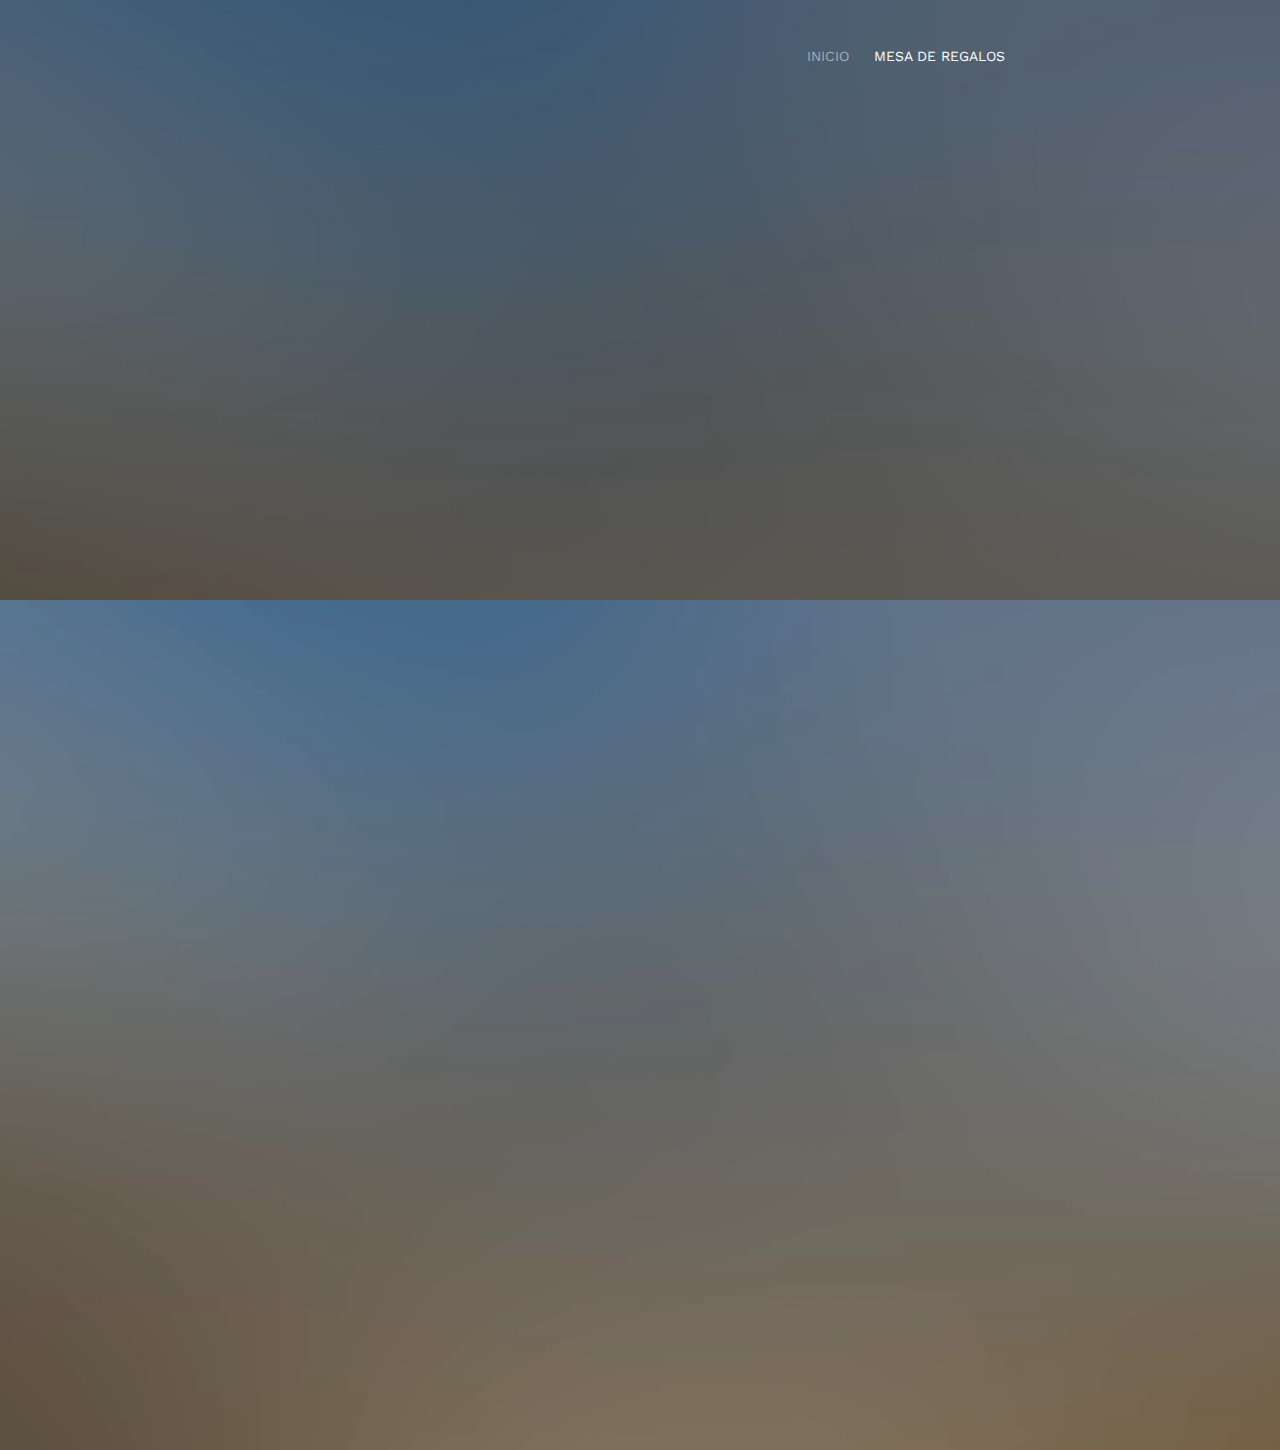
==== mesa.html @ 3b8e830f "mesa espacios img" ====
<!DOCTYPE html>
<!--[if lt IE 7]>      <html class="no-js lt-ie9 lt-ie8 lt-ie7"> <![endif]-->
<!--[if IE 7]>         <html class="no-js lt-ie9 lt-ie8"> <![endif]-->
<!--[if IE 8]>         <html class="no-js lt-ie9"> <![endif]-->
<!--[if gt IE 8]><!--> <html class="no-js"> <!--<![endif]-->
	<head>
		<meta charset="utf-8">
		<meta http-equiv="X-UA-Compatible" content="IE=edge">
		<title>Boda Eilyn &amp; Mario</title>
		<meta name="viewport" content="width=device-width, initial-scale=1">
		<meta name="description" content="<title>Boda Eilyn y Mario</title>">
		<meta name="keywords" content="boda">
		<meta name="author" content="">

  <!-- 
	//////////////////////////////////////////////////////

	FREE HTML5 TEMPLATE 
	DESIGNED & DEVELOPED by FREEHTML5.CO
		
	Website: 		http://freehtml5.co/
	Email: 			info@freehtml5.co
	Twitter: 		http://twitter.com/fh5co
	Facebook: 		https://www.facebook.com/fh5co

	//////////////////////////////////////////////////////
	 -->

  	<!-- Facebook and Twitter integration -->
	<meta property="og:title" content=""/>
	<meta property="og:image" content=""/>
	<meta property="og:url" content=""/>
	<meta property="og:site_name" content=""/>
	<meta property="og:description" content=""/>
	<meta name="twitter:title" content="" />
	<meta name="twitter:image" content="" />
	<meta name="twitter:url" content="" />
	<meta name="twitter:card" content="" />

	<link href='https://fonts.googleapis.com/css?family=Work+Sans:400,300,600,400italic,700' rel='stylesheet' type='text/css'>
	<link href="https://fonts.googleapis.com/css?family=Sacramento" rel="stylesheet">
	
	<!-- Animate.css -->
	<link rel="stylesheet" href="css/animate.css">
	<!-- Icomoon Icon Fonts-->
	<link rel="stylesheet" href="css/icomoon.css">
	<!-- Bootstrap  -->
	<link rel="stylesheet" href="css/bootstrap.css">

	<!-- Magnific Popup -->
	<link rel="stylesheet" href="css/magnific-popup.css">

	<!-- Owl Carousel  -->
	<link rel="stylesheet" href="css/owl.carousel.min.css">
	<link rel="stylesheet" href="css/owl.theme.default.min.css">

	<!-- Theme style  -->
	<link rel="stylesheet" href="css/style.css">

	<!-- Modernizr JS -->
	<script src="js/modernizr-2.6.2.min.js"></script>
	<!-- FOR IE9 below -->
	<!--[if lt IE 9]>
	<script src="js/respond.min.js"></script>
	<![endif]-->

	</head>
	<body>
		
	<div class="fh5co-loader"></div>
	
	<div id="page">
	<nav class="fh5co-nav" role="navigation">
		<div class="container">
			<div class="row">
				
				<div class="col-xs-10 text-right menu-1">
					<ul>
						<li><a href="index.html">Inicio</a></li>
						<li class="active"><a href="mesa.html">Mesa de regalos</a></li>

					</ul>
				</div>
			</div>
			
		</div>
	</nav>

	<header id="fh5co-header" class="fh5co-cover fh5co-cover-sm" role="banner" style="background-image:url(./images/img_bg_3.jpg);">
		<div class="overlay"></div>
		<div class="fh5co-container">
			<div class="row">
				<div class="col-md-8 col-md-offset-2 text-center">
					<div class="display-t">
						<div class="display-tc animate-box" data-animate-effect="fadeIn">
							
							<h1>Mesa de Regalos</h1><br>						
						<h2>
							<p>
							Añadimos la mesa de regalos como sugerencia o si deseas hacernos tu regalo en efectivo, puedes colocarlo en el sobre 
							disponible el cual podrás depositar en la caja asignada en la mesa de novios.
							</p>																							
						</h2>																							
						</div>						
					</div>					
				</div>			
			</div>			
		</div>
	</header>

	<div id="fh5co-event" class="fh5co-bg" style="background-image:url(./images/img_bg_3.jpg);">
		<div class="overlay"></div>
		<div class="container">		
			<div class="row">
				<div class="display-t">
					<div class="display-tc">	
						<div class="col-md-10 col-md-offset-1">
							<div class="col-md-6 col-sm-6 text-center">
								<div class="event-wrap animate-box">
									<h3>Liverpool</h3>
									<p>Mesa de regalos <a href="https://mesaderegalos.liverpool.com.mx/eventodebusqueda"
										style="color: #e10098;" target="_blank"><u>Liverpool,</u></a> número de evento:
									51160740</p>									
									<a href="https://mesaderegalos.liverpool.com.mx/eventodebusqueda" target="_blank">
										<img src="https://assetspwa.liverpool.com.mx/assets/images/logos/liverpool-logo.svg"
											alt="Liverpool Logo" title="Liverpool Logo"
											style="height: 70%; display: block; display: block; margin-left: auto; margin-right: auto;"></a>
								</div>
							</div>
							<div class="col-md-6 col-sm-6 text-center">
								<div class="event-wrap animate-box">
									<h3>Amazon</h3>
									<p>
									Mesa de regalos 
									<a href="https://www.amazon.com.mx/wedding/eilyn-garcia-mario-arispuro-obregon-june-2023/registry/3TPQM8CGD5H42"
										style="color:yellow;" target="_blank"><u>Amazon</u></a>
									<a href="https://www.amazon.com.mx/wedding/eilyn-garcia-mario-arispuro-obregon-june-2023/registry/3TPQM8CGD5H42"
										target="_blank"></p>
										<img src="https://upload.wikimedia.org/wikipedia/commons/a/a9/Amazon_logo.svg"
											alt="Amazon Logo" title="Amazon Logo"
											style="width: 287px; height: auto; display: block; display: block; margin-left: auto; margin-right: auto;"></a>
											<br>
								</div>
							</div>
						</div>
					</div>
				</div>
			</div>

		</div>
	</div>


	
	<!-- jQuery -->
	<script src="js/jquery.min.js"></script>
	<!-- jQuery Easing -->
	<script src="js/jquery.easing.1.3.js"></script>
	<!-- Bootstrap -->
	<script src="js/bootstrap.min.js"></script>
	<!-- Waypoints -->
	<script src="js/jquery.waypoints.min.js"></script>
	<!-- Carousel -->
	<script src="js/owl.carousel.min.js"></script>
	<!-- countTo -->
	<script src="js/jquery.countTo.js"></script>

	<!-- Stellar -->
	<script src="js/jquery.stellar.min.js"></script>
	<!-- Magnific Popup -->
	<script src="js/jquery.magnific-popup.min.js"></script>
	<script src="js/magnific-popup-options.js"></script>

	<!-- Main -->
	<script src="js/main.js"></script>

	</body>
</html>
---- css/icomoon.css ----
@font-face {
  font-family: 'icomoon';
  src:  url('../fonts/icomoon/icomoon.eot?6iuir');
  src:  url('../fonts/icomoon/icomoon.eot?6iuir#iefix') format('embedded-opentype'),
    url('../fonts/icomoon/icomoon.ttf?6iuir') format('truetype'),
    url('../fonts/icomoon/icomoon.woff?6iuir') format('woff'),
    url('../fonts/icomoon/icomoon.svg?6iuir#icomoon') format('svg');
  font-weight: normal;
  font-style: normal;
}

[class^="icon-"], [class*=" icon-"] {
  /* use !important to prevent issues with browser extensions that change fonts */
  font-family: 'icomoon' !important;
  speak: none;
  font-style: normal;
  font-weight: normal;
  font-variant: normal;
  text-transform: none;
  line-height: 1;

  /* Better Font Rendering =========== */
  -webkit-font-smoothing: antialiased;
  -moz-osx-font-smoothing: grayscale;
}

.icon-eye:before {
  content: "\e000";
}
.icon-paper-clip:before {
  content: "\e001";
}
.icon-mail:before {
  content: "\e002";
}
.icon-toggle:before {
  content: "\e003";
}
.icon-layout:before {
  content: "\e004";
}
.icon-link:before {
  content: "\e005";
}
.icon-bell:before {
  content: "\e006";
}
.icon-lock:before {
  content: "\e007";
}
.icon-unlock:before {
  content: "\e008";
}
.icon-ribbon:before {
  content: "\e009";
}
.icon-image:before {
  content: "\e010";
}
.icon-signal:before {
  content: "\e011";
}
.icon-target:before {
  content: "\e012";
}
.icon-clipboard:before {
  content: "\e013";
}
.icon-clock:before {
  content: "\e014";
}
.icon-watch:before {
  content: "\e015";
}
.icon-air-play:before {
  content: "\e016";
}
.icon-camera:before {
  content: "\e017";
}
.icon-video:before {
  content: "\e018";
}
.icon-disc:before {
  content: "\e019";
}
.icon-printer:before {
  content: "\e020";
}
.icon-monitor:before {
  content: "\e021";
}
.icon-server:before {
  content: "\e022";
}
.icon-cog:before {
  content: "\e023";
}
.icon-heart:before {
  content: "\e024";
}
.icon-paragraph:before {
  content: "\e025";
}
.icon-align-justify:before {
  content: "\e026";
}
.icon-align-left:before {
  content: "\e027";
}
.icon-align-center:before {
  content: "\e028";
}
.icon-align-right:before {
  content: "\e029";
}
.icon-book:before {
  content: "\e030";
}
.icon-layers:before {
  content: "\e031";
}
.icon-stack:before {
  content: "\e032";
}
.icon-stack-2:before {
  content: "\e033";
}
.icon-paper:before {
  content: "\e034";
}
.icon-paper-stack:before {
  content: "\e035";
}
.icon-search:before {
  content: "\e036";
}
.icon-zoom-in:before {
  content: "\e037";
}
.icon-zoom-out:before {
  content: "\e038";
}
.icon-reply:before {
  content: "\e039";
}
.icon-circle-plus:before {
  content: "\e040";
}
.icon-circle-minus:before {
  content: "\e041";
}
.icon-circle-check:before {
  content: "\e042";
}
.icon-circle-cross:before {
  content: "\e043";
}
.icon-square-plus:before {
  content: "\e044";
}
.icon-square-minus:before {
  content: "\e045";
}
.icon-square-check:before {
  content: "\e046";
}
.icon-square-cross:before {
  content: "\e047";
}
.icon-microphone:before {
  content: "\e048";
}
.icon-record:before {
  content: "\e049";
}
.icon-skip-back:before {
  content: "\e050";
}
.icon-rewind:before {
  content: "\e051";
}
.icon-play:before {
  content: "\e052";
}
.icon-pause:before {
  content: "\e053";
}
.icon-stop:before {
  content: "\e054";
}
.icon-fast-forward:before {
  content: "\e055";
}
.icon-skip-forward:before {
  content: "\e056";
}
.icon-shuffle:before {
  content: "\e057";
}
.icon-repeat:before {
  content: "\e058";
}
.icon-folder:before {
  content: "\e059";
}
.icon-umbrella:before {
  content: "\e060";
}
.icon-moon:before {
  content: "\e061";
}
.icon-thermometer:before {
  content: "\e062";
}
.icon-drop:before {
  content: "\e063";
}
.icon-sun:before {
  content: "\e064";
}
.icon-cloud:before {
  content: "\e065";
}
.icon-cloud-upload:before {
  content: "\e066";
}
.icon-cloud-download:before {
  content: "\e067";
}
.icon-upload:before {
  content: "\e068";
}
.icon-download:before {
  content: "\e069";
}
.icon-location:before {
  content: "\e070";
}
.icon-location-2:before {
  content: "\e071";
}
.icon-map:before {
  content: "\e072";
}
.icon-battery:before {
  content: "\e073";
}
.icon-head:before {
  content: "\e074";
}
.icon-briefcase:before {
  content: "\e075";
}
.icon-speech-bubble:before {
  content: "\e076";
}
.icon-anchor:before {
  content: "\e077";
}
.icon-globe:before {
  content: "\e078";
}
.icon-box:before {
  content: "\e079";
}
.icon-reload:before {
  content: "\e080";
}
.icon-share:before {
  content: "\e081";
}
.icon-marquee:before {
  content: "\e082";
}
.icon-marquee-plus:before {
  content: "\e083";
}
.icon-marquee-minus:before {
  content: "\e084";
}
.icon-tag:before {
  content: "\e085";
}
.icon-power:before {
  content: "\e086";
}
.icon-command:before {
  content: "\e087";
}
.icon-alt:before {
  content: "\e088";
}
.icon-esc:before {
  content: "\e089";
}
.icon-bar-graph:before {
  content: "\e090";
}
.icon-bar-graph-2:before {
  content: "\e091";
}
.icon-pie-graph:before {
  content: "\e092";
}
.icon-star:before {
  content: "\e093";
}
.icon-arrow-left:before {
  content: "\e094";
}
.icon-arrow-right:before {
  content: "\e095";
}
.icon-arrow-up:before {
  content: "\e096";
}
.icon-arrow-down:before {
  content: "\e097";
}
.icon-volume:before {
  content: "\e098";
}
.icon-mute:before {
  content: "\e099";
}
.icon-content-right:before {
  content: "\e100";
}
.icon-content-left:before {
  content: "\e101";
}
.icon-grid:before {
  content: "\e102";
}
.icon-grid-2:before {
  content: "\e103";
}
.icon-columns:before {
  content: "\e104";
}
.icon-loader:before {
  content: "\e105";
}
.icon-bag:before {
  content: "\e106";
}
.icon-ban:before {
  content: "\e107";
}
.icon-flag:before {
  content: "\e108";
}
.icon-trash:before {
  content: "\e109";
}
.icon-expand:before {
  content: "\e110";
}
.icon-contract:before {
  content: "\e111";
}
.icon-maximize:before {
  content: "\e112";
}
.icon-minimize:before {
  content: "\e113";
}
.icon-plus:before {
  content: "\e114";
}
.icon-minus:before {
  content: "\e115";
}
.icon-check:before {
  content: "\e116";
}
.icon-cross:before {
  content: "\e117";
}
.icon-move:before {
  content: "\e118";
}
.icon-delete:before {
  content: "\e119";
}
.icon-menu:before {
  content: "\e120";
}
.icon-archive:before {
  content: "\e121";
}
.icon-inbox:before {
  content: "\e122";
}
.icon-outbox:before {
  content: "\e123";
}
.icon-file:before {
  content: "\e124";
}
.icon-file-add:before {
  content: "\e125";
}
.icon-file-subtract:before {
  content: "\e126";
}
.icon-help:before {
  content: "\e127";
}
.icon-open:before {
  content: "\e128";
}
.icon-ellipsis:before {
  content: "\e129";
}
.icon-add-to-list:before {
  content: "\e900";
}
.icon-classic-computer:before {
  content: "\e901";
}
.icon-controller-fast-backward:before {
  content: "\e902";
}
.icon-creative-commons-attribution:before {
  content: "\e903";
}
.icon-creative-commons-noderivs:before {
  content: "\e904";
}
.icon-creative-commons-noncommercial-eu:before {
  content: "\e905";
}
.icon-creative-commons-noncommercial-us:before {
  content: "\e906";
}
.icon-creative-commons-public-domain:before {
  content: "\e907";
}
.icon-creative-commons-remix:before {
  content: "\e908";
}
.icon-creative-commons-share:before {
  content: "\e909";
}
.icon-creative-commons-sharealike:before {
  content: "\e90a";
}
.icon-creative-commons:before {
  content: "\e90b";
}
.icon-document-landscape:before {
  content: "\e90c";
}
.icon-remove-user:before {
  content: "\e90d";
}
.icon-warning:before {
  content: "\e90e";
}
.icon-arrow-bold-down:before {
  content: "\e90f";
}
.icon-arrow-bold-left:before {
  content: "\e910";
}
.icon-arrow-bold-right:before {
  content: "\e911";
}
.icon-arrow-bold-up:before {
  content: "\e912";
}
.icon-arrow-down2:before {
  content: "\e913";
}
.icon-arrow-left2:before {
  content: "\e914";
}
.icon-arrow-long-down:before {
  content: "\e915";
}
.icon-arrow-long-left:before {
  content: "\e916";
}
.icon-arrow-long-right:before {
  content: "\e917";
}
.icon-arrow-long-up:before {
  content: "\e918";
}
.icon-arrow-right2:before {
  content: "\e919";
}
.icon-arrow-up2:before {
  content: "\e91a";
}
.icon-arrow-with-circle-down:before {
  content: "\e91b";
}
.icon-arrow-with-circle-left:before {
  content: "\e91c";
}
.icon-arrow-with-circle-right:before {
  content: "\e91d";
}
.icon-arrow-with-circle-up:before {
  content: "\e91e";
}
.icon-bookmark:before {
  content: "\e91f";
}
.icon-bookmarks:before {
  content: "\e920";
}
.icon-chevron-down:before {
  content: "\e921";
}
.icon-chevron-left:before {
  content: "\e922";
}
.icon-chevron-right:before {
  content: "\e923";
}
.icon-chevron-small-down:before {
  content: "\e924";
}
.icon-chevron-small-left:before {
  content: "\e925";
}
.icon-chevron-small-right:before {
  content: "\e926";
}
.icon-chevron-small-up:before {
  content: "\e927";
}
.icon-chevron-thin-down:before {
  content: "\e928";
}
.icon-chevron-thin-left:before {
  content: "\e929";
}
.icon-chevron-thin-right:before {
  content: "\e92a";
}
.icon-chevron-thin-up:before {
  content: "\e92b";
}
.icon-chevron-up:before {
  content: "\e92c";
}
.icon-chevron-with-circle-down:before {
  content: "\e92d";
}
.icon-chevron-with-circle-left:before {
  content: "\e92e";
}
.icon-chevron-with-circle-right:before {
  content: "\e92f";
}
.icon-chevron-with-circle-up:before {
  content: "\e930";
}
.icon-cloud2:before {
  content: "\e931";
}
.icon-controller-fast-forward:before {
  content: "\e932";
}
.icon-controller-jump-to-start:before {
  content: "\e933";
}
.icon-controller-next:before {
  content: "\e934";
}
.icon-controller-paus:before {
  content: "\e935";
}
.icon-controller-play:before {
  content: "\e936";
}
.icon-controller-record:before {
  content: "\e937";
}
.icon-controller-stop:before {
  content: "\e938";
}
.icon-controller-volume:before {
  content: "\e939";
}
.icon-dot-single:before {
  content: "\e93a";
}
.icon-dots-three-horizontal:before {
  content: "\e93b";
}
.icon-dots-three-vertical:before {
  content: "\e93c";
}
.icon-dots-two-horizontal:before {
  content: "\e93d";
}
.icon-dots-two-vertical:before {
  content: "\e93e";
}
.icon-download2:before {
  content: "\e93f";
}
.icon-emoji-flirt:before {
  content: "\e940";
}
.icon-flow-branch:before {
  content: "\e941";
}
.icon-flow-cascade:before {
  content: "\e942";
}
.icon-flow-line:before {
  content: "\e943";
}
.icon-flow-parallel:before {
  content: "\e944";
}
.icon-flow-tree:before {
  content: "\e945";
}
.icon-install:before {
  content: "\e946";
}
.icon-layers2:before {
  content: "\e947";
}
.icon-open-book:before {
  content: "\e948";
}
.icon-resize-100:before {
  content: "\e949";
}
.icon-resize-full-screen:before {
  content: "\e94a";
}
.icon-save:before {
  content: "\e94b";
}
.icon-select-arrows:before {
  content: "\e94c";
}
.icon-sound-mute:before {
  content: "\e94d";
}
.icon-sound:before {
  content: "\e94e";
}
.icon-trash2:before {
  content: "\e94f";
}
.icon-triangle-down:before {
  content: "\e950";
}
.icon-triangle-left:before {
  content: "\e951";
}
.icon-triangle-right:before {
  content: "\e952";
}
.icon-triangle-up:before {
  content: "\e953";
}
.icon-uninstall:before {
  content: "\e954";
}
.icon-upload-to-cloud:before {
  content: "\e955";
}
.icon-upload2:before {
  content: "\e956";
}
.icon-add-user:before {
  content: "\e957";
}
.icon-address:before {
  content: "\e958";
}
.icon-adjust:before {
  content: "\e959";
}
.icon-air:before {
  content: "\e95a";
}
.icon-aircraft-landing:before {
  content: "\e95b";
}
.icon-aircraft-take-off:before {
  content: "\e95c";
}
.icon-aircraft:before {
  content: "\e95d";
}
.icon-align-bottom:before {
  content: "\e95e";
}
.icon-align-horizontal-middle:before {
  content: "\e95f";
}
.icon-align-left2:before {
  content: "\e960";
}
.icon-align-right2:before {
  content: "\e961";
}
.icon-align-top:before {
  content: "\e962";
}
.icon-align-vertical-middle:before {
  content: "\e963";
}
.icon-archive2:before {
  content: "\e964";
}
.icon-area-graph:before {
  content: "\e965";
}
.icon-attachment:before {
  content: "\e966";
}
.icon-awareness-ribbon:before {
  content: "\e967";
}
.icon-back-in-time:before {
  content: "\e968";
}
.icon-back:before {
  content: "\e969";
}
.icon-bar-graph2:before {
  content: "\e96a";
}
.icon-battery2:before {
  content: "\e96b";
}
.icon-beamed-note:before {
  content: "\e96c";
}
.icon-bell2:before {
  content: "\e96d";
}
.icon-blackboard:before {
  content: "\e96e";
}
.icon-block:before {
  content: "\e96f";
}
.icon-book2:before {
  content: "\e970";
}
.icon-bowl:before {
  content: "\e971";
}
.icon-box2:before {
  content: "\e972";
}
.icon-briefcase2:before {
  content: "\e973";
}
.icon-browser:before {
  content: "\e974";
}
.icon-brush:before {
  content: "\e975";
}
.icon-bucket:before {
  content: "\e976";
}
.icon-cake:before {
  content: "\e977";
}
.icon-calculator:before {
  content: "\e978";
}
.icon-calendar:before {
  content: "\e979";
}
.icon-camera2:before {
  content: "\e97a";
}
.icon-ccw:before {
  content: "\e97b";
}
.icon-chat:before {
  content: "\e97c";
}
.icon-check2:before {
  content: "\e97d";
}
.icon-circle-with-cross:before {
  content: "\e97e";
}
.icon-circle-with-minus:before {
  content: "\e97f";
}
.icon-circle-with-plus:before {
  content: "\e980";
}
.icon-circle:before {
  content: "\e981";
}
.icon-circular-graph:before {
  content: "\e982";
}
.icon-clapperboard:before {
  content: "\e983";
}
.icon-clipboard2:before {
  content: "\e984";
}
.icon-clock2:before {
  content: "\e985";
}
.icon-code:before {
  content: "\e986";
}
.icon-cog2:before {
  content: "\e987";
}
.icon-colours:before {
  content: "\e988";
}
.icon-compass:before {
  content: "\e989";
}
.icon-copy:before {
  content: "\e98a";
}
.icon-credit-card:before {
  content: "\e98b";
}
.icon-credit:before {
  content: "\e98c";
}
.icon-cross2:before {
  content: "\e98d";
}
.icon-cup:before {
  content: "\e98e";
}
.icon-cw:before {
  content: "\e98f";
}
.icon-cycle:before {
  content: "\e990";
}
.icon-database:before {
  content: "\e991";
}
.icon-dial-pad:before {
  content: "\e992";
}
.icon-direction:before {
  content: "\e993";
}
.icon-document:before {
  content: "\e994";
}
.icon-documents:before {
  content: "\e995";
}
.icon-drink:before {
  content: "\e996";
}
.icon-drive:before {
  content: "\e997";
}
.icon-drop2:before {
  content: "\e998";
}
.icon-edit:before {
  content: "\e999";
}
.icon-email:before {
  content: "\e99a";
}
.icon-emoji-happy:before {
  content: "\e99b";
}
.icon-emoji-neutral:before {
  content: "\e99c";
}
.icon-emoji-sad:before {
  content: "\e99d";
}
.icon-erase:before {
  content: "\e99e";
}
.icon-eraser:before {
  content: "\e99f";
}
.icon-export:before {
  content: "\e9a0";
}
.icon-eye2:before {
  content: "\e9a1";
}
.icon-feather:before {
  content: "\e9a2";
}
.icon-flag2:before {
  content: "\e9a3";
}
.icon-flash:before {
  content: "\e9a4";
}
.icon-flashlight:before {
  content: "\e9a5";
}
.icon-flat-brush:before {
  content: "\e9a6";
}
.icon-folder-images:before {
  content: "\e9a7";
}
.icon-folder-music:before {
  content: "\e9a8";
}
.icon-folder-video:before {
  content: "\e9a9";
}
.icon-folder2:before {
  content: "\e9aa";
}
.icon-forward:before {
  content: "\e9ab";
}
.icon-funnel:before {
  content: "\e9ac";
}
.icon-game-controller:before {
  content: "\e9ad";
}
.icon-gauge:before {
  content: "\e9ae";
}
.icon-globe2:before {
  content: "\e9af";
}
.icon-graduation-cap:before {
  content: "\e9b0";
}
.icon-grid2:before {
  content: "\e9b1";
}
.icon-hair-cross:before {
  content: "\e9b2";
}
.icon-hand:before {
  content: "\e9b3";
}
.icon-heart-outlined:before {
  content: "\e9b4";
}
.icon-heart2:before {
  content: "\e9b5";
}
.icon-help-with-circle:before {
  content: "\e9b6";
}
.icon-help2:before {
  content: "\e9b7";
}
.icon-home:before {
  content: "\e9b8";
}
.icon-hour-glass:before {
  content: "\e9b9";
}
.icon-image-inverted:before {
  content: "\e9ba";
}
.icon-image2:before {
  content: "\e9bb";
}
.icon-images:before {
  content: "\e9bc";
}
.icon-inbox2:before {
  content: "\e9bd";
}
.icon-infinity:before {
  content: "\e9be";
}
.icon-info-with-circle:before {
  content: "\e9bf";
}
.icon-info:before {
  content: "\e9c0";
}
.icon-key:before {
  content: "\e9c1";
}
.icon-keyboard:before {
  content: "\e9c2";
}
.icon-lab-flask:before {
  content: "\e9c3";
}
.icon-landline:before {
  content: "\e9c4";
}
.icon-language:before {
  content: "\e9c5";
}
.icon-laptop:before {
  content: "\e9c6";
}
.icon-leaf:before {
  content: "\e9c7";
}
.icon-level-down:before {
  content: "\e9c8";
}
.icon-level-up:before {
  content: "\e9c9";
}
.icon-lifebuoy:before {
  content: "\e9ca";
}
.icon-light-bulb:before {
  content: "\e9cb";
}
.icon-light-down:before {
  content: "\e9cc";
}
.icon-light-up:before {
  content: "\e9cd";
}
.icon-line-graph:before {
  content: "\e9ce";
}
.icon-link2:before {
  content: "\e9cf";
}
.icon-list:before {
  content: "\e9d0";
}
.icon-location-pin:before {
  content: "\e9d1";
}
.icon-location2:before {
  content: "\e9d2";
}
.icon-lock-open:before {
  content: "\e9d3";
}
.icon-lock2:before {
  content: "\e9d4";
}
.icon-log-out:before {
  content: "\e9d5";
}
.icon-login:before {
  content: "\e9d6";
}
.icon-loop:before {
  content: "\e9d7";
}
.icon-magnet:before {
  content: "\e9d8";
}
.icon-magnifying-glass:before {
  content: "\e9d9";
}
.icon-mail2:before {
  content: "\e9da";
}
.icon-man:before {
  content: "\e9db";
}
.icon-map2:before {
  content: "\e9dc";
}
.icon-mask:before {
  content: "\e9dd";
}
.icon-medal:before {
  content: "\e9de";
}
.icon-megaphone:before {
  content: "\e9df";
}
.icon-menu2:before {
  content: "\e9e0";
}
.icon-message:before {
  content: "\e9e1";
}
.icon-mic:before {
  content: "\e9e2";
}
.icon-minus2:before {
  content: "\e9e3";
}
.icon-mobile:before {
  content: "\e9e4";
}
.icon-modern-mic:before {
  content: "\e9e5";
}
.icon-moon2:before {
  content: "\e9e6";
}
.icon-mouse:before {
  content: "\e9e7";
}
.icon-music:before {
  content: "\e9e8";
}
.icon-network:before {
  content: "\e9e9";
}
.icon-new-message:before {
  content: "\e9ea";
}
.icon-new:before {
  content: "\e9eb";
}
.icon-news:before {
  content: "\e9ec";
}
.icon-note:before {
  content: "\e9ed";
}
.icon-notification:before {
  content: "\e9ee";
}
.icon-old-mobile:before {
  content: "\e9ef";
}
.icon-old-phone:before {
  content: "\e9f0";
}
.icon-palette:before {
  content: "\e9f1";
}
.icon-paper-plane:before {
  content: "\e9f2";
}
.icon-pencil:before {
  content: "\e9f3";
}
.icon-phone:before {
  content: "\e9f4";
}
.icon-pie-chart:before {
  content: "\e9f5";
}
.icon-pin:before {
  content: "\e9f6";
}
.icon-plus2:before {
  content: "\e9f7";
}
.icon-popup:before {
  content: "\e9f8";
}
.icon-power-plug:before {
  content: "\e9f9";
}
.icon-price-ribbon:before {
  content: "\e9fa";
}
.icon-price-tag:before {
  content: "\e9fb";
}
.icon-print:before {
  content: "\e9fc";
}
.icon-progress-empty:before {
  content: "\e9fd";
}
.icon-progress-full:before {
  content: "\e9fe";
}
.icon-progress-one:before {
  content: "\e9ff";
}
.icon-progress-two:before {
  content: "\ea00";
}
.icon-publish:before {
  content: "\ea01";
}
.icon-quote:before {
  content: "\ea02";
}
.icon-radio:before {
  content: "\ea03";
}
.icon-reply-all:before {
  content: "\ea04";
}
.icon-reply2:before {
  content: "\ea05";
}
.icon-retweet:before {
  content: "\ea06";
}
.icon-rocket:before {
  content: "\ea07";
}
.icon-round-brush:before {
  content: "\ea08";
}
.icon-rss:before {
  content: "\ea09";
}
.icon-ruler:before {
  content: "\ea0a";
}
.icon-scissors:before {
  content: "\ea0b";
}
.icon-share-alternitive:before {
  content: "\ea0c";
}
.icon-share2:before {
  content: "\ea0d";
}
.icon-shareable:before {
  content: "\ea0e";
}
.icon-shield:before {
  content: "\ea0f";
}
.icon-shop:before {
  content: "\ea10";
}
.icon-shopping-bag:before {
  content: "\ea11";
}
.icon-shopping-basket:before {
  content: "\ea12";
}
.icon-shopping-cart:before {
  content: "\ea13";
}
.icon-shuffle2:before {
  content: "\ea14";
}
.icon-signal2:before {
  content: "\ea15";
}
.icon-sound-mix:before {
  content: "\ea16";
}
.icon-sports-club:before {
  content: "\ea17";
}
.icon-spreadsheet:before {
  content: "\ea18";
}
.icon-squared-cross:before {
  content: "\ea19";
}
.icon-squared-minus:before {
  content: "\ea1a";
}
.icon-squared-plus:before {
  content: "\ea1b";
}
.icon-star-outlined:before {
  content: "\ea1c";
}
.icon-star2:before {
  content: "\ea1d";
}
.icon-stopwatch:before {
  content: "\ea1e";
}
.icon-suitcase:before {
  content: "\ea1f";
}
.icon-swap:before {
  content: "\ea20";
}
.icon-sweden:before {
  content: "\ea21";
}
.icon-switch:before {
  content: "\ea22";
}
.icon-tablet:before {
  content: "\ea23";
}
.icon-tag2:before {
  content: "\ea24";
}
.icon-text-document-inverted:before {
  content: "\ea25";
}
.icon-text-document:before {
  content: "\ea26";
}
.icon-text:before {
  content: "\ea27";
}
.icon-thermometer2:before {
  content: "\ea28";
}
.icon-thumbs-down:before {
  content: "\ea29";
}
.icon-thumbs-up:before {
  content: "\ea2a";
}
.icon-thunder-cloud:before {
  content: "\ea2b";
}
.icon-ticket:before {
  content: "\ea2c";
}
.icon-time-slot:before {
  content: "\ea2d";
}
.icon-tools:before {
  content: "\ea2e";
}
.icon-traffic-cone:before {
  content: "\ea2f";
}
.icon-tree:before {
  content: "\ea30";
}
.icon-trophy:before {
  content: "\ea31";
}
.icon-tv:before {
  content: "\ea32";
}
.icon-typing:before {
  content: "\ea33";
}
.icon-unread:before {
  content: "\ea34";
}
.icon-untag:before {
  content: "\ea35";
}
.icon-user:before {
  content: "\ea36";
}
.icon-users:before {
  content: "\ea37";
}
.icon-v-card:before {
  content: "\ea38";
}
.icon-video2:before {
  content: "\ea39";
}
.icon-vinyl:before {
  content: "\ea3a";
}
.icon-voicemail:before {
  content: "\ea3b";
}
.icon-wallet:before {
  content: "\ea3c";
}
.icon-water:before {
  content: "\ea3d";
}
.icon-px-with-circle:before {
  content: "\ea3e";
}
.icon-px:before {
  content: "\ea3f";
}
.icon-basecamp:before {
  content: "\ea40";
}
.icon-behance:before {
  content: "\ea41";
}
.icon-creative-cloud:before {
  content: "\ea42";
}
.icon-dropbox:before {
  content: "\ea43";
}
.icon-evernote:before {
  content: "\ea44";
}
.icon-flattr:before {
  content: "\ea45";
}
.icon-foursquare:before {
  content: "\ea46";
}
.icon-google-drive:before {
  content: "\ea47";
}
.icon-google-hangouts:before {
  content: "\ea48";
}
.icon-grooveshark:before {
  content: "\ea49";
}
.icon-icloud:before {
  content: "\ea4a";
}
.icon-mixi:before {
  content: "\ea4b";
}
.icon-onedrive:before {
  content: "\ea4c";
}
.icon-paypal:before {
  content: "\ea4d";
}
.icon-picasa:before {
  content: "\ea4e";
}
.icon-qq:before {
  content: "\ea4f";
}
.icon-rdio-with-circle:before {
  content: "\ea50";
}
.icon-renren:before {
  content: "\ea51";
}
.icon-scribd:before {
  content: "\ea52";
}
.icon-sina-weibo:before {
  content: "\ea53";
}
.icon-skype-with-circle:before {
  content: "\ea54";
}
.icon-skype:before {
  content: "\ea55";
}
.icon-slideshare:before {
  content: "\ea56";
}
.icon-smashing:before {
  content: "\ea57";
}
.icon-soundcloud:before {
  content: "\ea58";
}
.icon-spotify-with-circle:before {
  content: "\ea59";
}
.icon-spotify:before {
  content: "\ea5a";
}
.icon-swarm:before {
  content: "\ea5b";
}
.icon-vine-with-circle:before {
  content: "\ea5c";
}
.icon-vine:before {
  content: "\ea5d";
}
.icon-vk-alternitive:before {
  content: "\ea5e";
}
.icon-vk-with-circle:before {
  content: "\ea5f";
}
.icon-vk:before {
  content: "\ea60";
}
.icon-xing-with-circle:before {
  content: "\ea61";
}
.icon-xing:before {
  content: "\ea62";
}
.icon-yelp:before {
  content: "\ea63";
}
.icon-dribbble-with-circle:before {
  content: "\ea64";
}
.icon-dribbble:before {
  content: "\ea65";
}
.icon-facebook-with-circle:before {
  content: "\ea66";
}
.icon-facebook:before {
  content: "\ea67";
}
.icon-flickr-with-circle:before {
  content: "\ea68";
}
.icon-flickr:before {
  content: "\ea69";
}
.icon-github-with-circle:before {
  content: "\ea6a";
}
.icon-github:before {
  content: "\ea6b";
}
.icon-google-with-circle:before {
  content: "\ea6c";
}
.icon-google:before {
  content: "\ea6d";
}
.icon-instagram-with-circle:before {
  content: "\ea6e";
}
.icon-instagram:before {
  content: "\ea6f";
}
.icon-lastfm-with-circle:before {
  content: "\ea70";
}
.icon-lastfm:before {
  content: "\ea71";
}
.icon-linkedin-with-circle:before {
  content: "\ea72";
}
.icon-linkedin:before {
  content: "\ea73";
}
.icon-pinterest-with-circle:before {
  content: "\ea74";
}
.icon-pinterest:before {
  content: "\ea75";
}
.icon-rdio:before {
  content: "\ea76";
}
.icon-stumbleupon-with-circle:before {
  content: "\ea77";
}
.icon-stumbleupon:before {
  content: "\ea78";
}
.icon-tumblr-with-circle:before {
  content: "\ea79";
}
.icon-tumblr:before {
  content: "\ea7a";
}
.icon-twitter-with-circle:before {
  content: "\ea7b";
}
.icon-twitter:before {
  content: "\ea7c";
}
.icon-vimeo-with-circle:before {
  content: "\ea7d";
}
.icon-vimeo:before {
  content: "\ea7e";
}
.icon-youtube-with-circle:before {
  content: "\ea7f";
}
.icon-youtube:before {
  content: "\ea80";
}
---- css/style.css ----
@font-face {
  font-family: 'icomoon';
  src: url("../fonts/icomoon/icomoon.eot?srf3rx");
  src: url("../fonts/icomoon/icomoon.eot?srf3rx#iefix") format("embedded-opentype"), url("../fonts/icomoon/icomoon.ttf?srf3rx") format("truetype"), url("../fonts/icomoon/icomoon.woff?srf3rx") format("woff"), url("../fonts/icomoon/icomoon.svg?srf3rx#icomoon") format("svg");
  font-weight: normal;
  font-style: normal;
}
/* =======================================================
*
* 	Template Style 
*
* ======================================================= */
body {
  font-family: "Work Sans", Arial, sans-serif;
  font-weight: 400;
  font-size: 16px;
  line-height: 1.7;
  color: #828282;
  background: #fff;
}

#page {
  position: relative;
  overflow-x: hidden;
  width: 100%;
  height: 100%;
  -webkit-transition: 0.5s;
  -o-transition: 0.5s;
  transition: 0.5s;
}
.offcanvas #page {
  overflow: hidden;
  position: absolute;
}
.offcanvas #page:after {
  -webkit-transition: 2s;
  -o-transition: 2s;
  transition: 2s;
  position: absolute;
  top: 0;
  right: 0;
  bottom: 0;
  left: 0;
  z-index: 101;
  background: rgba(0, 0, 0, 0.7);
  content: "";
}

a {
  color:rgba(206, 15, 15, 0.8);
  -webkit-transition: 0.5s;
  -o-transition: 0.5s;
  transition: 0.5s;
}
a:hover, a:active, a:focus {
  color:rgba(206, 15, 15, 0.8);
  outline: none;
  text-decoration: none;
}

p {
  margin-bottom: 20px;
}

h1, h2, h3, h4, h5, h6, figure {
  color: #000;
  font-family: "Work Sans", Arial, sans-serif;
  font-weight: 400;
  margin: 0 0 20px 0;
}

::-webkit-selection {
  color: #fff;
  background:rgba(206, 15, 15, 0.8);
}

::-moz-selection {
  color: #fff;
  background:rgba(206, 15, 15, 0.8);
}

::selection {
  color: #fff;
  background:rgba(206, 15, 15, 0.8);
}

.fh5co-nav {
  position: absolute;
  top: 0;
  margin: 0;
  padding: 0;
  width: 100%;
  padding: 40px 0;
  z-index: 1001;
}
@media screen and (max-width: 768px) {
  .fh5co-nav {
    padding: 20px 0;
  }
}
.fh5co-nav #fh5co-logo {
  font-size: 40px;
  margin: 0;
  padding: 0;
  line-height: 40px;
  font-family: "Sacramento", Arial, serif;
}
.fh5co-nav a {
  padding: 5px 10px;
  color: #fff;
}
@media screen and (max-width: 768px) {
  .fh5co-nav .menu-1, .fh5co-nav .menu-2 {
    display: none;
  }
}
.fh5co-nav ul {
  padding: 0;
  margin: 2px 0 0 0;
}
.fh5co-nav ul li {
  padding: 0;
  margin: 0;
  list-style: none;
  display: inline;
}
.fh5co-nav ul li a {
  font-size: 14px;
  padding: 30px 10px;
  text-transform: uppercase;
  color: rgba(255, 255, 255, 0.5);
  -webkit-transition: 0.5s;
  -o-transition: 0.5s;
  transition: 0.5s;
}
.fh5co-nav ul li a:hover, .fh5co-nav ul li a:focus, .fh5co-nav ul li a:active {
  color: white;
}
.fh5co-nav ul li.has-dropdown {
  position: relative;
}
.fh5co-nav ul li.has-dropdown .dropdown {
  width: 130px;
  -webkit-box-shadow: 0px 14px 33px -9px rgba(0, 0, 0, 0.75);
  -moz-box-shadow: 0px 14px 33px -9px rgba(0, 0, 0, 0.75);
  box-shadow: 0px 14px 33px -9px rgba(0, 0, 0, 0.75);
  z-index: 1002;
  visibility: hidden;
  opacity: 0;
  position: absolute;
  top: 40px;
  left: 0;
  text-align: left;
  background: #fff;
  padding: 20px;
  -webkit-border-radius: 4px;
  -moz-border-radius: 4px;
  -ms-border-radius: 4px;
  border-radius: 4px;
  -webkit-transition: 0s;
  -o-transition: 0s;
  transition: 0s;
}
.fh5co-nav ul li.has-dropdown .dropdown:before {
  bottom: 100%;
  left: 40px;
  border: solid transparent;
  content: " ";
  height: 0;
  width: 0;
  position: absolute;
  pointer-events: none;
  border-bottom-color: #fff;
  border-width: 8px;
  margin-left: -8px;
}
.fh5co-nav ul li.has-dropdown .dropdown li {
  display: block;
  margin-bottom: 7px;
}
.fh5co-nav ul li.has-dropdown .dropdown li:last-child {
  margin-bottom: 0;
}
.fh5co-nav ul li.has-dropdown .dropdown li a {
  padding: 2px 0;
  display: block;
  color: #999999;
  line-height: 1.2;
  text-transform: none;
  font-size: 15px;
}
.fh5co-nav ul li.has-dropdown .dropdown li a:hover {
  color: #000;
}
.fh5co-nav ul li.has-dropdown:hover a, .fh5co-nav ul li.has-dropdown:focus a {
  color: #fff;
}
.fh5co-nav ul li.btn-cta a {
  color:rgba(206, 15, 15, 0.8);
}
.fh5co-nav ul li.btn-cta a span {
  background: #fff;
  padding: 4px 20px;
  display: -moz-inline-stack;
  display: inline-block;
  zoom: 1;
  *display: inline;
  -webkit-transition: 0.3s;
  -o-transition: 0.3s;
  transition: 0.3s;
  -webkit-border-radius: 100px;
  -moz-border-radius: 100px;
  -ms-border-radius: 100px;
  border-radius: 100px;
}
.fh5co-nav ul li.btn-cta a:hover span {
  -webkit-box-shadow: 0px 14px 20px -9px rgba(0, 0, 0, 0.75);
  -moz-box-shadow: 0px 14px 20px -9px rgba(0, 0, 0, 0.75);
  box-shadow: 0px 14px 20px -9px rgba(0, 0, 0, 0.75);
}
.fh5co-nav ul li.active > a {
  color: #fff !important;
}

#fh5co-counter,
#fh5co-event,
.fh5co-bg {
  background-size: cover;
  background-position: top center;
  background-repeat: no-repeat;
  position: relative;
}

.fh5co-bg {
  background-position: center center;
  width: 100%;
  float: left;
  position: relative;
}

.fh5co-video {
  height: 450px;
  overflow: hidden;
  -webkit-border-radius: 7px;
  -moz-border-radius: 7px;
  -ms-border-radius: 7px;
  border-radius: 7px;
}
.fh5co-video a {
  z-index: 1001;
  position: absolute;
  top: 50%;
  left: 50%;
  margin-top: -45px;
  margin-left: -45px;
  width: 90px;
  height: 90px;
  display: table;
  text-align: center;
  background: #fff;
  -webkit-box-shadow: 0px 14px 30px -15px rgba(0, 0, 0, 0.75);
  -moz-box-shadow: 0px 14px 30px -15px rgba(0, 0, 0, 0.75);
  box-shadow: 0px 14px 30px -15px rgba(0, 0, 0, 0.75);
  -webkit-border-radius: 50%;
  -moz-border-radius: 50%;
  -ms-border-radius: 50%;
  border-radius: 50%;
}
.fh5co-video a i {
  text-align: center;
  display: table-cell;
  vertical-align: middle;
  font-size: 40px;
}
.fh5co-video .overlay {
  position: absolute;
  top: 0;
  left: 0;
  right: 0;
  bottom: 0;
  background: rgba(0, 0, 0, 0.5);
  -webkit-transition: 0.5s;
  -o-transition: 0.5s;
  transition: 0.5s;
}
.fh5co-video:hover .overlay {
  background: rgba(0, 0, 0, 0.7);
}
.fh5co-video:hover a {
  position: relative;
  -webkit-transform: scale(1.2);
  -moz-transform: scale(1.2);
  -ms-transform: scale(1.2);
  -o-transform: scale(1.2);
  transform: scale(1.2);
}

.fh5co-cover {
  height: 900px;
  background-size: cover;
  background-repeat: no-repeat;
  position: relative;
  width: 100%;
}
.fh5co-cover .overlay {
  z-index: 0;
  position: absolute;
  bottom: 0;
  top: 0;
  left: 0;
  right: 0;
  background: rgba(0, 0, 0, 0.5);
}
.fh5co-cover > .fh5co-container {
  position: relative;
  z-index: 10;
}
@media screen and (max-width: 768px) {
  .fh5co-cover {
    height: 600px;
  }
}
.fh5co-cover .display-t,
.fh5co-cover .display-tc {
  height: 900px;
  display: table;
  width: 100%;
}
@media screen and (max-width: 768px) {
  .fh5co-cover .display-t,
  .fh5co-cover .display-tc {
    height: 600px;
  }
}
.fh5co-cover.fh5co-cover-sm {
  height: 600px;
}
@media screen and (max-width: 768px) {
  .fh5co-cover.fh5co-cover-sm {
    height: 400px;
  }
}
.fh5co-cover.fh5co-cover-sm .display-t,
.fh5co-cover.fh5co-cover-sm .display-tc {
  height: 600px;
  display: table;
  width: 100%;
}
@media screen and (max-width: 768px) {
  .fh5co-cover.fh5co-cover-sm .display-t,
  .fh5co-cover.fh5co-cover-sm .display-tc {
    height: 400px;
  }
}

#fh5co-counter,
#fh5co-event {
  height: 850px;
  float: left;
}
#fh5co-counter .display-t,
#fh5co-counter .display-tc,
#fh5co-event .display-t,
#fh5co-event .display-tc {
  height: 700px;
  display: table;
  width: 100%;
}
#fh5co-counter .fh5co-heading h2,
#fh5co-event .fh5co-heading h2 {
  color: #fff;
}
#fh5co-counter .fh5co-heading span,
#fh5co-event .fh5co-heading span {
  color: rgba(255, 255, 255, 0.5);
  text-transform: uppercase;
  font-size: 13px;
  letter-spacing: 2px;
  font-weight: 600;
}
#fh5co-counter .overlay,
#fh5co-event .overlay {
  position: absolute;
  top: 0;
  left: 0;
  right: 0;
  bottom: 0;
  background: rgba(0, 0, 0, 0.4);
}
@media screen and (max-width: 768px) {
  #fh5co-counter,
  #fh5co-event {
    height: inherit;
    padding: 7em 0;
  }
  #fh5co-counter .display-t,
  #fh5co-counter .display-tc,
  #fh5co-event .display-t,
  #fh5co-event .display-tc {
    height: inherit;
  }
}
#fh5co-counter .event-wrap,
#fh5co-event .event-wrap {
  border: 2px solid rgba(255, 255, 255, 0.5);
  background: rgba(255, 255, 255, 0.1);
  padding: 30px;
  width: 100%;
  float: left;
  -webkit-border-radius: 4px;
  -moz-border-radius: 4px;
  -ms-border-radius: 4px;
  border-radius: 4px;
}
@media screen and (max-width: 768px) {
  #fh5co-counter .event-wrap,
  #fh5co-event .event-wrap {
    margin-bottom: 10px;
  }
}
#fh5co-counter .event-wrap h3,
#fh5co-event .event-wrap h3 {
  font-size: 20px;
  color: #fff;
  border-bottom: 1px solid rgba(255, 255, 255, 0.5);
  display: block;
  padding-bottom: 20px;
  text-transform: uppercase;
  letter-spacing: 2px;
}
#fh5co-counter .event-wrap p, #fh5co-counter .event-wrap span,
#fh5co-event .event-wrap p,
#fh5co-event .event-wrap span {
  display: block;
  color: rgba(255, 255, 255, 0.8);
}
#fh5co-counter .event-wrap i,
#fh5co-event .event-wrap i {
  color: white;
  font-size: 20px;
}
#fh5co-counter .event-wrap .event-col,
#fh5co-event .event-wrap .event-col {
  width: 50%;
  float: left;
  margin-bottom: 30px;
}

#fh5co-counter {
  height: 600px;
}
@media screen and (max-width: 768px) {
  #fh5co-counter {
    height: auto;
  }
}

.timeline {
  list-style: none;
  padding: 20px 0 20px;
  position: relative;
}
.timeline:before {
  top: 0;
  bottom: 0;
  position: absolute;
  content: " ";
  width: 1px;
  background-color: #d4d4d4;
  left: 50%;
  margin-left: 0px;
}
@media screen and (max-width: 480px) {
  .timeline:before {
    margin-left: -64px;
  }
}
.timeline > li {
  margin-bottom: 20px;
  position: relative;
}
.timeline > li:before, .timeline > li:after {
  content: " ";
  display: table;
}
.timeline > li:after {
  clear: both;
}
.timeline > li > .timeline-panel {
  width: 40%;
  float: left;
  border: 1px solid #d4d4d4;
  padding: 30px;
  position: relative;
  -webkit-border-radius: 4px;
  -moz-border-radius: 4px;
  -ms-border-radius: 4px;
  border-radius: 4px;
}
.timeline > li > .timeline-panel:before {
  position: absolute;
  top: 80px;
  right: -15px;
  display: inline-block;
  border-top: 15px solid transparent;
  border-left: 15px solid #ccc;
  border-right: 0 solid #ccc;
  border-bottom: 15px solid transparent;
  content: " ";
}
.timeline > li > .timeline-panel:after {
  position: absolute;
  top: 81px;
  right: -14px;
  display: inline-block;
  border-top: 14px solid transparent;
  border-left: 14px solid #fff;
  border-right: 0 solid #fff;
  border-bottom: 14px solid transparent;
  content: " ";
}
@media screen and (max-width: 480px) {
  .timeline > li > .timeline-panel {
    width: 75% !important;
  }
  .timeline > li > .timeline-panel:before {
    top: 30px;
  }
  .timeline > li > .timeline-panel:after {
    top: 31px;
  }
}
.timeline > li > .timeline-badge {
  background-size: cover;
  background-position: top center;
  background-repeat: no-repeat;
  position: relative;
  color: #fff;
  width: 160px;
  height: 160px;
  line-height: 50px;
  font-size: 1.4em;
  text-align: center;
  position: absolute;
  top: 16px;
  left: 50%;
  margin-left: -80px;
  background-color: #999999;
  z-index: 100;
  -webkit-border-radius: 50%;
  -moz-border-radius: 50%;
  -ms-border-radius: 50%;
  border-radius: 50%;
}
@media screen and (max-width: 480px) {
  .timeline > li > .timeline-badge {
    width: 60px;
    height: 60px;
    margin-left: -20px !important;
  }
}
.timeline > li.timeline-inverted > .timeline-panel {
  float: right;
}
.timeline > li.timeline-inverted > .timeline-panel:before {
  border-left-width: 0;
  border-right-width: 15px;
  left: -15px;
  right: auto;
}
.timeline > li.timeline-inverted > .timeline-panel:after {
  border-left-width: 0;
  border-right-width: 14px;
  left: -14px;
  right: auto;
}

.timeline-title {
  margin-top: 0;
}

.date {
  display: block;
  margin-bottom: 20px;
  font-size: 13px;
  text-transform: uppercase;
  letter-spacing: 2px;
}

.timeline-body > p,
.timeline-body > ul {
  margin-bottom: 0;
}

.timeline-body > p + p {
  margin-top: 5px;
}

@media (max-width: 992px) {
  ul.timeline:before {
    left: 90px;
  }

  ul.timeline > li > .timeline-panel {
    width: calc(100% - 200px);
    width: -moz-calc(100% - 200px);
    width: -webkit-calc(100% - 200px);
  }

  ul.timeline > li > .timeline-badge {
    left: 15px;
    margin-left: 0;
    top: 16px;
  }

  ul.timeline > li > .timeline-panel {
    float: right;
  }

  ul.timeline > li > .timeline-panel:before {
    border-left-width: 0;
    border-right-width: 15px;
    left: -15px;
    right: auto;
  }

  ul.timeline > li > .timeline-panel:after {
    border-left-width: 0;
    border-right-width: 14px;
    left: -14px;
    right: auto;
  }
}
#fh5co-gallery-list {
  flex-wrap: wrap;
  -webkit-flex-wrap: wrap;
  -moz-flex-wrap: wrap;
  display: -webkit-box;
  display: -moz-box;
  display: -ms-flexbox;
  display: -webkit-flex;
  display: flex;
  position: relative;
  float: left;
  padding: 0;
  margin: 0;
  width: 100%;
}
#fh5co-gallery-list li {
  display: block;
  padding: 0;
  margin: 0 0 10px 1%;
  list-style: none;
  min-height: 400px;
  background-position: center center;
  background-size: cover;
  background-repeat: no-repeat;
  float: left;
  clear: left;
  position: relative;
  -webkit-border-radius: 7px;
  -moz-border-radius: 7px;
  -ms-border-radius: 7px;
  border-radius: 7px;
}
@media screen and (max-width: 480px) {
  #fh5co-gallery-list li {
    margin-left: 0;
  }
}
#fh5co-gallery-list li a {
  min-height: 400px;
  padding: 2em;
  position: relative;
  width: 100%;
  display: block;
}
#fh5co-gallery-list li a:before {
  position: absolute;
  top: 0;
  left: 0;
  right: 0;
  bottom: 0;
  content: "";
  z-index: 80;
  -webkit-transition: 0.5s;
  -o-transition: 0.5s;
  transition: 0.5s;
  -webkit-border-radius: 7px;
  -moz-border-radius: 7px;
  -ms-border-radius: 7px;
  border-radius: 7px;
  background: rgba(0, 0, 0, 0.2);
}
#fh5co-gallery-list li a:hover:before {
  background: rgba(0, 0, 0, 0.5);
}
#fh5co-gallery-list li a .case-studies-summary {
  width: auto;
  bottom: 2em;
  left: 2em;
  right: 2em;
  position: absolute;
  z-index: 100;
}
@media screen and (max-width: 768px) {
  #fh5co-gallery-list li a .case-studies-summary {
    bottom: 1em;
    left: 1em;
    right: 1em;
  }
}
#fh5co-gallery-list li a .case-studies-summary span {
  text-transform: uppercase;
  letter-spacing: 2px;
  font-size: 13px;
  color: rgba(255, 255, 255, 0.7);
}
#fh5co-gallery-list li a .case-studies-summary h2 {
  color: #fff;
  margin-bottom: 0;
}
@media screen and (max-width: 768px) {
  #fh5co-gallery-list li a .case-studies-summary h2 {
    font-size: 20px;
  }
}
#fh5co-gallery-list li.one-third {
  width: 32.3%;
}
@media screen and (max-width: 768px) {
  #fh5co-gallery-list li.one-third {
    width: 49%;
  }
}
@media screen and (max-width: 480px) {
  #fh5co-gallery-list li.one-third {
    width: 100%;
  }
}

#map {
  width: 100%;
  height: 500px;
  position: relative;
}
@media screen and (max-width: 768px) {
  #map {
    height: 200px;
  }
}

.fh5co-social-icons {
  margin: 0;
  padding: 0;
}
.fh5co-social-icons li {
  margin: 0;
  padding: 0;
  list-style: none;
  display: -moz-inline-stack;
  display: inline-block;
  zoom: 1;
  *display: inline;
}
.fh5co-social-icons li a {
  display: -moz-inline-stack;
  display: inline-block;
  zoom: 1;
  *display: inline;
  color:rgba(206, 15, 15, 0.8);
  padding-left: 10px;
  padding-right: 10px;
}
.fh5co-social-icons li a i {
  font-size: 20px;
}

.fh5co-contact-info ul {
  padding: 0;
  margin: 0;
}
.fh5co-contact-info ul li {
  padding: 0 0 0 50px;
  margin: 0 0 30px 0;
  list-style: none;
  position: relative;
}
.fh5co-contact-info ul li:before {
  color:rgba(206, 15, 15, 0.8);
  position: absolute;
  left: 0;
  top: .05em;
  font-family: 'icomoon';
  speak: none;
  font-style: normal;
  font-weight: normal;
  font-variant: normal;
  text-transform: none;
  line-height: 1;
  /* Better Font Rendering =========== */
  -webkit-font-smoothing: antialiased;
  -moz-osx-font-smoothing: grayscale;
}
.fh5co-contact-info ul li.address:before {
  font-size: 30px;
  content: "\e9d1";
}
.fh5co-contact-info ul li.phone:before {
  font-size: 23px;
  content: "\e9f4";
}
.fh5co-contact-info ul li.email:before {
  font-size: 23px;
  content: "\e9da";
}
.fh5co-contact-info ul li.url:before {
  font-size: 23px;
  content: "\e9af";
}

form label {
  font-weight: normal !important;
}

#fh5co-header .display-tc,
#fh5co-counter .display-tc,
.fh5co-cover .display-tc {
  display: table-cell !important;
  vertical-align: middle;
}
#fh5co-header .display-tc h1, #fh5co-header .display-tc h2,
#fh5co-counter .display-tc h1,
#fh5co-counter .display-tc h2,
.fh5co-cover .display-tc h1,
.fh5co-cover .display-tc h2 {
  margin: 0;
  padding: 0;
  color: white;
}
#fh5co-header .display-tc h1,
#fh5co-counter .display-tc h1,
.fh5co-cover .display-tc h1 {
  margin-bottom: 0px;
  font-size: 100px;
  line-height: 1.5;
  font-family: "Sacramento", Arial, serif;
}
@media screen and (max-width: 768px) {
  #fh5co-header .display-tc h1,
  #fh5co-counter .display-tc h1,
  .fh5co-cover .display-tc h1 {
    font-size: 40px;
  }
}
@media screen and (max-width: 480px) {
  #fh5co-header .display-tc h1,
  #fh5co-counter .display-tc h1,
  .fh5co-cover .display-tc h1 {
    font-size: 30px;
  }
}
#fh5co-header .display-tc h2,
#fh5co-counter .display-tc h2,
.fh5co-cover .display-tc h2 {
  font-size: 20px;
  line-height: 1.5;
  margin-bottom: 30px;
}
@media screen and (max-width: 480px) {
  #fh5co-header .display-tc h2,
  #fh5co-counter .display-tc h2,
  .fh5co-cover .display-tc h2 {
    font-size: 16px;
  }
}
#fh5co-header .display-tc .btn,
#fh5co-counter .display-tc .btn,
.fh5co-cover .display-tc .btn {
  padding: 15px 20px;
  background: #fff !important;
  color:rgba(206, 15, 15, 0.8);
  border: none !important;
  font-size: 14px;
  text-transform: uppercase;
}
#fh5co-header .display-tc .btn:hover,
#fh5co-counter .display-tc .btn:hover,
.fh5co-cover .display-tc .btn:hover {
  background: #fff !important;
  -webkit-box-shadow: 0px 14px 30px -15px rgba(0, 0, 0, 0.75) !important;
  -moz-box-shadow: 0px 14px 30px -15px rgba(0, 0, 0, 0.75) !important;
  box-shadow: 0px 14px 30px -15px rgba(0, 0, 0, 0.75) !important;
}

#fh5co-counter {
  text-align: center;
}
#fh5co-counter .counter {
  font-size: 50px;
  margin-bottom: 10px;
  color: #fff;
  font-weight: 100;
  display: block;
}
#fh5co-counter .counter-label {
  margin-bottom: 0;
  text-transform: uppercase;
  color: rgba(255, 255, 255, 0.5);
  letter-spacing: .1em;
}
@media screen and (max-width: 768px) {
  #fh5co-counter .feature-center {
    margin-bottom: 50px;
  }
}
#fh5co-counter .icon {
  width: 70px;
  height: 70px;
  text-align: center;
  -webkit-box-shadow: 0px 14px 30px -15px rgba(0, 0, 0, 0.75);
  -moz-box-shadow: 0px 14px 30px -15px rgba(0, 0, 0, 0.75);
  box-shadow: 0px 14px 30px -15px rgba(0, 0, 0, 0.75);
  margin-bottom: 30px;
}
#fh5co-counter .icon i {
  height: 70px;
}
#fh5co-counter .icon i:before {
  display: block;
  text-align: center;
  margin-left: 3px;
}

.simply-countdown {
  /* The countdown */
  margin-bottom: 2em;
}

.simply-countdown > .simply-section {
  /* coutndown blocks */
  display: inline-block;
  width: 100px;
  height: 100px;
  background: rgba(206, 15, 15, 0.8);
  margin: 0 4px;
  -webkit-border-radius: 50%;
  -moz-border-radius: 50%;
  -ms-border-radius: 50%;
  border-radius: 50%;
  position: relative;
  animation: pulse 1s ease infinite;
}

@keyframes pulse {
  0% {
    transform: scale(1);
  }
  50% {
    transform: scale(1.05);
  }
  100% {
    transform: scale(1);
  }
}
.simply-countdown > .simply-section > div {
  /* countdown block inner div */
  display: table-cell;
  vertical-align: middle;
  height: 100px;
  width: 100px;
}

.simply-countdown > .simply-section .simply-amount,
.simply-countdown > .simply-section .simply-word {
  display: block;
  color: white;
  /* amounts and words */
}

.simply-countdown > .simply-section .simply-amount {
  font-size: 30px;
  /* amounts */
}

.simply-countdown > .simply-section .simply-word {
  color: rgba(255, 255, 255, 0.7);
  text-transform: uppercase;
  font-size: 12px;
  /* words */
}

#fh5co-testimonial,
#fh5co-services,
#fh5co-started,
#fh5co-footer,
#fh5co-event,
#fh5co-couple-story,
#fh5co-couple,
#fh5co-gallery,
.fh5co-section {
  padding: 7em 0;
  clear: both;
}
@media screen and (max-width: 768px) {
  #fh5co-testimonial,
  #fh5co-services,
  #fh5co-started,
  #fh5co-footer,
  #fh5co-event,
  #fh5co-couple-story,
  #fh5co-couple,
  #fh5co-gallery,
  .fh5co-section {
    padding: 3em 0;
  }
}

.fh5co-section-gray {
  background: rgba(0, 0, 0, 0.04);
}

.couple-wrap {
  width: 90%;
  margin: 0 auto;
  position: relative;
}
@media screen and (max-width: 768px) {
  .couple-wrap {
    width: 100%;
  }
}

.heart {
  position: absolute;
  top: 4em;
  left: 0;
  right: 0;
  z-index: 99;
  animation: pulse 1s ease infinite;
}
.heart i {
  font-size: 20px;
  background: #fff;
  padding: 20px;
  color:rgba(206, 15, 15, 0.8);
  -webkit-border-radius: 50%;
  -moz-border-radius: 50%;
  -ms-border-radius: 50%;
  border-radius: 50%;
}
@media screen and (max-width: 768px) {
  .heart {
    display: none;
  }
}

.couple-half {
  width: 50%;
  float: left;
}
@media screen and (max-width: 768px) {
  .couple-half {
    width: 100%;
  }
}
.couple-half h3 {
  font-family: "Sacramento", Arial, serif;
  color:rgba(206, 15, 15, 0.8);
  font-size: 30px;
}
.couple-half .groom, .couple-half .bride {
  float: left;
  -webkit-border-radius: 50%;
  -moz-border-radius: 50%;
  -ms-border-radius: 50%;
  border-radius: 50%;
  width: 150px;
  height: 150px;
}
.couple-half .groom img, .couple-half .bride img {
  width: 150px;
  height: 150px;
  -webkit-border-radius: 50%;
  -moz-border-radius: 50%;
  -ms-border-radius: 50%;
  border-radius: 50%;
}
@media screen and (max-width: 480px) {
  .couple-half .groom, .couple-half .bride {
    width: 100%;
    height: 140px;
  }
  .couple-half .groom img, .couple-half .bride img {
    width: 120px;
    height: 120px;
    margin: 0 auto;
  }
}
.couple-half .groom {
  float: right;
  margin-right: 5px;
}
.couple-half .bride {
  float: left;
  margin-left: 5px;
}
.couple-half .desc-groom {
  padding-right: 180px;
  text-align: right;
}
.couple-half .desc-bride {
  padding-left: 180px;
  text-align: left;
}
@media screen and (max-width: 480px) {
  .couple-half .groom, .couple-half .bride {
    margin-left: 0;
    margin-right: 0;
  }
  .couple-half .desc-groom {
    padding-right: 0;
    text-align: center;
  }
  .couple-half .desc-bride {
    padding-left: 0;
    text-align: center;
  }
}

.feature-center {
  text-align: center;
  padding-left: 20px;
  padding-right: 20px;
  float: left;
  width: 100%;
  margin-bottom: 40px;
}
@media screen and (max-width: 768px) {
  .feature-center {
    margin-bottom: 50px;
  }
}
.feature-center .icon {
  width: 90px;
  height: 90px;
  background: #efefef;
  display: table;
  text-align: center;
  margin: 0 auto 30px auto;
  -webkit-border-radius: 50%;
  -moz-border-radius: 50%;
  -ms-border-radius: 50%;
  border-radius: 50%;
}
.feature-center .icon i {
  display: table-cell;
  vertical-align: middle;
  height: 90px;
  font-size: 40px;
  line-height: 40px;
  color:rgba(206, 15, 15, 0.8);
}
.feature-center p, .feature-center h3 {
  margin-bottom: 30px;
}
.feature-center h3 {
  text-transform: uppercase;
  font-size: 18px;
  color: #5d5d5d;
}

.fh5co-heading {
  margin-bottom: 5em;
}
.fh5co-heading.fh5co-heading-sm {
  margin-bottom: 2em;
}
.fh5co-heading h2 {
  font-size: 60px;
  margin-bottom: 10px;
  line-height: 1.5;
  font-weight: bold;
  color:rgba(206, 15, 15, 0.8);
  font-family: "Sacramento", Arial, serif;
}
@media screen and (max-width: 768px) {
  .fh5co-heading h2 {
    font-size: 40px;
  }
}
.fh5co-heading p {
  font-size: 18px;
  line-height: 1.5;
  color: #828282;
}
.fh5co-heading span {
  text-transform: uppercase;
  font-size: 13px;
  letter-spacing: 2px;
  font-weight: 600;
  color: rgba(0, 0, 0, 0.4);
}

#fh5co-testimonial .wrap-testimony {
  position: relative;
}
#fh5co-testimonial .wrap-testimony .testimony-slide {
  text-align: center;
}
#fh5co-testimonial .wrap-testimony .testimony-slide span {
  font-size: 12px;
  text-transform: uppercase;
  letter-spacing: 2px;
  font-weight: 700;
  display: block;
}
#fh5co-testimonial .wrap-testimony .testimony-slide span a.twitter {
  color:rgba(206, 15, 15, 0.8);
  font-weight: 300;
}
#fh5co-testimonial .wrap-testimony .testimony-slide figure {
  margin-bottom: 10px;
  display: -moz-inline-stack;
  display: inline-block;
  zoom: 1;
  *display: inline;
  width: 100px;
  height: 100px;
}
#fh5co-testimonial .wrap-testimony .testimony-slide figure img {
  width: 100px;
  height: 100px;
  -webkit-border-radius: 50%;
  -moz-border-radius: 50%;
  -ms-border-radius: 50%;
  border-radius: 50%;
}
#fh5co-testimonial .wrap-testimony .testimony-slide blockquote {
  border: none;
  margin: 30px auto;
  width: 50%;
  position: relative;
  -webkit-border-radius: 4px;
  -moz-border-radius: 4px;
  -ms-border-radius: 4px;
  border-radius: 4px;
}
@media screen and (max-width: 992px) {
  #fh5co-testimonial .wrap-testimony .testimony-slide blockquote {
    width: 100%;
  }
}
#fh5co-testimonial .wrap-testimony .testimony-slide blockquote p {
  font-style: italic;
  color: #8f989f;
  font-size: 20px;
  line-height: 1.6em;
}
#fh5co-testimonial .wrap-testimony .testimony-slide.active {
  display: block;
}
#fh5co-testimonial .wrap-testimony .arrow-thumb {
  position: absolute;
  top: 40%;
  display: block;
  width: 100%;
}
#fh5co-testimonial .wrap-testimony .arrow-thumb a {
  font-size: 32px;
  color: #dadada;
}
#fh5co-testimonial .wrap-testimony .arrow-thumb a:hover, #fh5co-testimonial .wrap-testimony .arrow-thumb a:focus, #fh5co-testimonial .wrap-testimony .arrow-thumb a:active {
  text-decoration: none;
}

.feature-left {
  float: left;
  width: 100%;
  margin-bottom: 30px;
  position: relative;
}
.feature-left:last-child {
  margin-bottom: 0;
}
.feature-left .icon {
  float: left;
  margin-right: 5%;
  width: 54px;
  height: 54px;
  background: #fff;
  display: table;
  text-align: center;
  -webkit-box-shadow: 0px 14px 30px -15px rgba(0, 0, 0, 0.75);
  -moz-box-shadow: 0px 14px 30px -15px rgba(0, 0, 0, 0.75);
  box-shadow: 0px 14px 30px -15px rgba(0, 0, 0, 0.75);
  -webkit-border-radius: 50%;
  -moz-border-radius: 50%;
  -ms-border-radius: 50%;
  border-radius: 50%;
}
@media screen and (max-width: 768px) {
  .feature-left .icon {
    margin-right: 5%;
  }
}
.feature-left .icon i {
  display: table-cell;
  vertical-align: middle;
  font-size: 30px;
  color:rgba(206, 15, 15, 0.8);
}
.feature-left .feature-copy {
  float: left;
  width: 80%;
}
@media screen and (max-width: 768px) {
  .feature-left .feature-copy {
    width: 70%;
    float: left;
  }
}
.feature-left .feature-copy h3 {
  text-transform: uppercase;
  font-size: 18px;
  color: #5d5d5d;
  margin-bottom: 10px;
}

#fh5co-started {
  position: relative;
}
#fh5co-started .overlay {
  position: absolute;
  top: 0;
  left: 0;
  right: 0;
  bottom: 0;
  background: rgba(0, 0, 0, 0.4);
}
#fh5co-started .fh5co-heading h2 {
  color: #fff;
}
#fh5co-started .fh5co-heading p {
  color: rgba(255, 255, 255, 0.5);
}
#fh5co-started .form-control {
  background: rgba(255, 255, 255, 0.2);
  border: none !important;
  color: #fff;
  font-size: 16px !important;
  width: 100%;
  -webkit-transition: 0.5s;
  -o-transition: 0.5s;
  transition: 0.5s;
}
#fh5co-started .form-control::-webkit-input-placeholder {
  color: #fff;
}
#fh5co-started .form-control:-moz-placeholder {
  /* Firefox 18- */
  color: #fff;
}
#fh5co-started .form-control::-moz-placeholder {
  /* Firefox 19+ */
  color: #fff;
}
#fh5co-started .form-control:-ms-input-placeholder {
  color: #fff;
}
#fh5co-started .form-control:focus {
  background: rgba(255, 255, 255, 0.3);
}
#fh5co-started .btn {
  height: 54px;
  border: none !important;
  background:rgba(206, 15, 15, 0.8);
  color: #fff;
  font-size: 16px;
  text-transform: uppercase;
  font-weight: 400;
  padding-left: 50px;
  padding-right: 50px;
}
#fh5co-started .form-inline .form-group {
  width: 100% !important;
  margin-bottom: 10px;
}
#fh5co-started .form-inline .form-group .form-control {
  width: 100%;
}
#fh5co-started .fh5co-heading {
  margin-bottom: 30px;
}
#fh5co-started .fh5co-heading h2 {
  margin-bottom: 0;
}

@media screen and (max-width: 768px) {
  #fh5co-footer .copyright .pull-left,
  #fh5co-footer .copyright .pull-right {
    float: none !important;
    text-align: center;
  }
}
#fh5co-footer .copyright .block {
  display: block;
}

.owl-carousel .owl-controls .owl-dot span {
  background: #e6e6e6;
}
.owl-carousel .owl-controls .owl-dot span:hover, .owl-carousel .owl-controls .owl-dot span:focus {
  background: #cccccc;
}
.owl-carousel .owl-controls .owl-dot:hover span, .owl-carousel .owl-controls .owl-dot:focus span {
  background: #cccccc;
}
.owl-carousel .owl-controls .owl-dot.active span {
  background: transparent;
  border: 2px solidrgba(206, 15, 15, 0.8);
}

#fh5co-offcanvas {
  position: absolute;
  z-index: 1901;
  width: 270px;
  background: black;
  top: 0;
  right: 0;
  top: 0;
  bottom: 0;
  padding: 45px 40px 40px 40px;
  overflow-y: auto;
  -moz-transform: translateX(270px);
  -webkit-transform: translateX(270px);
  -ms-transform: translateX(270px);
  -o-transform: translateX(270px);
  transform: translateX(270px);
  -webkit-transition: 0.5s;
  -o-transition: 0.5s;
  transition: 0.5s;
}
.offcanvas #fh5co-offcanvas {
  -moz-transform: translateX(0px);
  -webkit-transform: translateX(0px);
  -ms-transform: translateX(0px);
  -o-transform: translateX(0px);
  transform: translateX(0px);
}
#fh5co-offcanvas a {
  color: rgba(255, 255, 255, 0.5);
}
#fh5co-offcanvas a:hover {
  color: rgba(255, 255, 255, 0.8);
}
#fh5co-offcanvas ul {
  padding: 0;
  margin: 0;
}
#fh5co-offcanvas ul li {
  padding: 0;
  margin: 0;
  list-style: none;
}
#fh5co-offcanvas ul li > ul {
  padding-left: 20px;
  display: none;
}
#fh5co-offcanvas ul li.offcanvas-has-dropdown > a {
  display: block;
  position: relative;
}
#fh5co-offcanvas ul li.offcanvas-has-dropdown > a:after {
  position: absolute;
  right: 0px;
  font-family: 'icomoon';
  speak: none;
  font-style: normal;
  font-weight: normal;
  font-variant: normal;
  text-transform: none;
  line-height: 1;
  /* Better Font Rendering =========== */
  -webkit-font-smoothing: antialiased;
  -moz-osx-font-smoothing: grayscale;
  content: "\e921";
  font-size: 20px;
  color: rgba(255, 255, 255, 0.2);
  -webkit-transition: 0.5s;
  -o-transition: 0.5s;
  transition: 0.5s;
}
#fh5co-offcanvas ul li.offcanvas-has-dropdown.active a:after {
  -webkit-transform: rotate(-180deg);
  -moz-transform: rotate(-180deg);
  -ms-transform: rotate(-180deg);
  -o-transform: rotate(-180deg);
  transform: rotate(-180deg);
}

.uppercase {
  font-size: 14px;
  color: #000;
  margin-bottom: 10px;
  font-weight: 700;
  text-transform: uppercase;
}

.gototop {
  position: fixed;
  bottom: 20px;
  right: 20px;
  z-index: 999;
  opacity: 0;
  visibility: hidden;
  -webkit-transition: 0.5s;
  -o-transition: 0.5s;
  transition: 0.5s;
}
.gototop.active {
  opacity: 1;
  visibility: visible;
}
.gototop a {
  width: 50px;
  height: 50px;
  display: table;
  background: rgba(0, 0, 0, 0.5);
  color: #fff;
  text-align: center;
  -webkit-border-radius: 4px;
  -moz-border-radius: 4px;
  -ms-border-radius: 4px;
  border-radius: 4px;
}
.gototop a i {
  height: 50px;
  display: table-cell;
  vertical-align: middle;
}
.gototop a:hover, .gototop a:active, .gototop a:focus {
  text-decoration: none;
  outline: none;
}

.fh5co-nav-toggle {
  width: 25px;
  height: 25px;
  cursor: pointer;
  text-decoration: none;
}
.fh5co-nav-toggle.active i::before, .fh5co-nav-toggle.active i::after {
  background: #444;
}
.fh5co-nav-toggle:hover, .fh5co-nav-toggle:focus, .fh5co-nav-toggle:active {
  outline: none;
  border-bottom: none !important;
}
.fh5co-nav-toggle i {
  position: relative;
  display: inline-block;
  width: 25px;
  height: 2px;
  color: #252525;
  font: bold 14px/.4 Helvetica;
  text-transform: uppercase;
  text-indent: -55px;
  background: #252525;
  transition: all .2s ease-out;
}
.fh5co-nav-toggle i::before, .fh5co-nav-toggle i::after {
  content: '';
  width: 25px;
  height: 2px;
  background: #252525;
  position: absolute;
  left: 0;
  transition: all .2s ease-out;
}
.fh5co-nav-toggle.fh5co-nav-white > i {
  color: #fff;
  background: #fff;
}
.fh5co-nav-toggle.fh5co-nav-white > i::before, .fh5co-nav-toggle.fh5co-nav-white > i::after {
  background: #fff;
}

.fh5co-nav-toggle i::before {
  top: -7px;
}

.fh5co-nav-toggle i::after {
  bottom: -7px;
}

.fh5co-nav-toggle:hover i::before {
  top: -10px;
}

.fh5co-nav-toggle:hover i::after {
  bottom: -10px;
}

.fh5co-nav-toggle.active i {
  background: transparent;
}

.fh5co-nav-toggle.active i::before {
  top: 0;
  -webkit-transform: rotateZ(45deg);
  -moz-transform: rotateZ(45deg);
  -ms-transform: rotateZ(45deg);
  -o-transform: rotateZ(45deg);
  transform: rotateZ(45deg);
}

.fh5co-nav-toggle.active i::after {
  bottom: 0;
  -webkit-transform: rotateZ(-45deg);
  -moz-transform: rotateZ(-45deg);
  -ms-transform: rotateZ(-45deg);
  -o-transform: rotateZ(-45deg);
  transform: rotateZ(-45deg);
}

.fh5co-nav-toggle {
  position: absolute;
  right: 0px;
  top: 10px;
  z-index: 21;
  padding: 6px 0 0 0;
  display: block;
  margin: 0 auto;
  display: none;
  height: 44px;
  width: 44px;
  z-index: 2001;
  border-bottom: none !important;
}
@media screen and (max-width: 768px) {
  .fh5co-nav-toggle {
    display: block;
  }
}

.btn {
  margin-right: 4px;
  margin-bottom: 4px;
  font-family: "Work Sans", Arial, sans-serif;
  font-size: 16px;
  font-weight: 400;
  -webkit-border-radius: 30px;
  -moz-border-radius: 30px;
  -ms-border-radius: 30px;
  border-radius: 30px;
  -webkit-transition: 0.5s;
  -o-transition: 0.5s;
  transition: 0.5s;
  padding: 8px 20px;
}
.btn.btn-md {
  padding: 8px 20px !important;
}
.btn.btn-lg {
  padding: 18px 36px !important;
}
.btn:hover, .btn:active, .btn:focus {
  box-shadow: none !important;
  outline: none !important;
}

.btn-primary {
  background: rgba(206, 15, 15, 0.8);
  color: #fff;
  border: 2px solidrgba(206, 15, 15, 0.8);
}
.btn-primary:hover, .btn-primary:focus, .btn-primary:active {
  background: #bb1a1a !important;
  border-color:  #bb1a1a !important;
}
.btn-primary.btn-outline {
  background: transparent;
  color:rgba(206, 15, 15, 0.8);
  border: 2px solidrgba(206, 15, 15, 0.8);
}
.btn-primary.btn-outline:hover, .btn-primary.btn-outline:focus, .btn-primary.btn-outline:active {
  background:rgba(206, 15, 15, 0.8);
  color: #fff;
}

.btn-success {
  background: #5cb85c;
  color: #fff;
  border: 2px solid #5cb85c;
}
.btn-success:hover, .btn-success:focus, .btn-success:active {
  background: #4cae4c !important;
  border-color: #4cae4c !important;
}
.btn-success.btn-outline {
  background: transparent;
  color: #5cb85c;
  border: 2px solid #5cb85c;
}
.btn-success.btn-outline:hover, .btn-success.btn-outline:focus, .btn-success.btn-outline:active {
  background: #5cb85c;
  color: #fff;
}

.btn-info {
  background: #5bc0de;
  color: #fff;
  border: 2px solid #5bc0de;
}
.btn-info:hover, .btn-info:focus, .btn-info:active {
  background: #46b8da !important;
  border-color: #46b8da !important;
}
.btn-info.btn-outline {
  background: transparent;
  color: #5bc0de;
  border: 2px solid #5bc0de;
}
.btn-info.btn-outline:hover, .btn-info.btn-outline:focus, .btn-info.btn-outline:active {
  background: #5bc0de;
  color: #fff;
}

.btn-warning {
  background: #f0ad4e;
  color: #fff;
  border: 2px solid #f0ad4e;
}
.btn-warning:hover, .btn-warning:focus, .btn-warning:active {
  background: #eea236 !important;
  border-color: #eea236 !important;
}
.btn-warning.btn-outline {
  background: transparent;
  color: #f0ad4e;
  border: 2px solid #f0ad4e;
}
.btn-warning.btn-outline:hover, .btn-warning.btn-outline:focus, .btn-warning.btn-outline:active {
  background: #f0ad4e;
  color: #fff;
}

.btn-danger {
  background: #d9534f;
  color: #fff;
  border: 2px solid #d9534f;
}
.btn-danger:hover, .btn-danger:focus, .btn-danger:active {
  background: #d43f3a !important;
  border-color: #d43f3a !important;
}
.btn-danger.btn-outline {
  background: transparent;
  color: #d9534f;
  border: 2px solid #d9534f;
}
.btn-danger.btn-outline:hover, .btn-danger.btn-outline:focus, .btn-danger.btn-outline:active {
  background: #d9534f;
  color: #fff;
}

.btn-outline {
  background: none;
  border: 2px solid gray;
  font-size: 16px;
  -webkit-transition: 0.3s;
  -o-transition: 0.3s;
  transition: 0.3s;
}
.btn-outline:hover, .btn-outline:focus, .btn-outline:active {
  box-shadow: none;
}

.btn.with-arrow {
  position: relative;
  -webkit-transition: 0.3s;
  -o-transition: 0.3s;
  transition: 0.3s;
}
.btn.with-arrow i {
  visibility: hidden;
  opacity: 0;
  position: absolute;
  right: 0px;
  top: 50%;
  margin-top: -8px;
  -webkit-transition: 0.2s;
  -o-transition: 0.2s;
  transition: 0.2s;
}
.btn.with-arrow:hover {
  padding-right: 50px;
}
.btn.with-arrow:hover i {
  color: #fff;
  right: 18px;
  visibility: visible;
  opacity: 1;
}

.form-control {
  box-shadow: none;
  background: transparent;
  border: 2px solid rgba(0, 0, 0, 0.1);
  height: 54px;
  font-size: 18px;
  font-weight: 300;
}
.form-control:active, .form-control:focus {
  outline: none;
  box-shadow: none;
  border-color:rgba(206, 15, 15, 0.8);
}

.row-pb-md {
  padding-bottom: 4em !important;
}

.row-pb-sm {
  padding-bottom: 2em !important;
}

.fh5co-loader {
  position: fixed;
  left: 0px;
  top: 0px;
  width: 100%;
  height: 100%;
  z-index: 9999;
  background: url(../images/loader.gif) center no-repeat #fff;
}

.js .animate-box {
  opacity: 0;
}

/*# sourceMappingURL=style.css.map */

#map,
#pano {
  float: left;
  height: 100%;
  width: 50%;
}
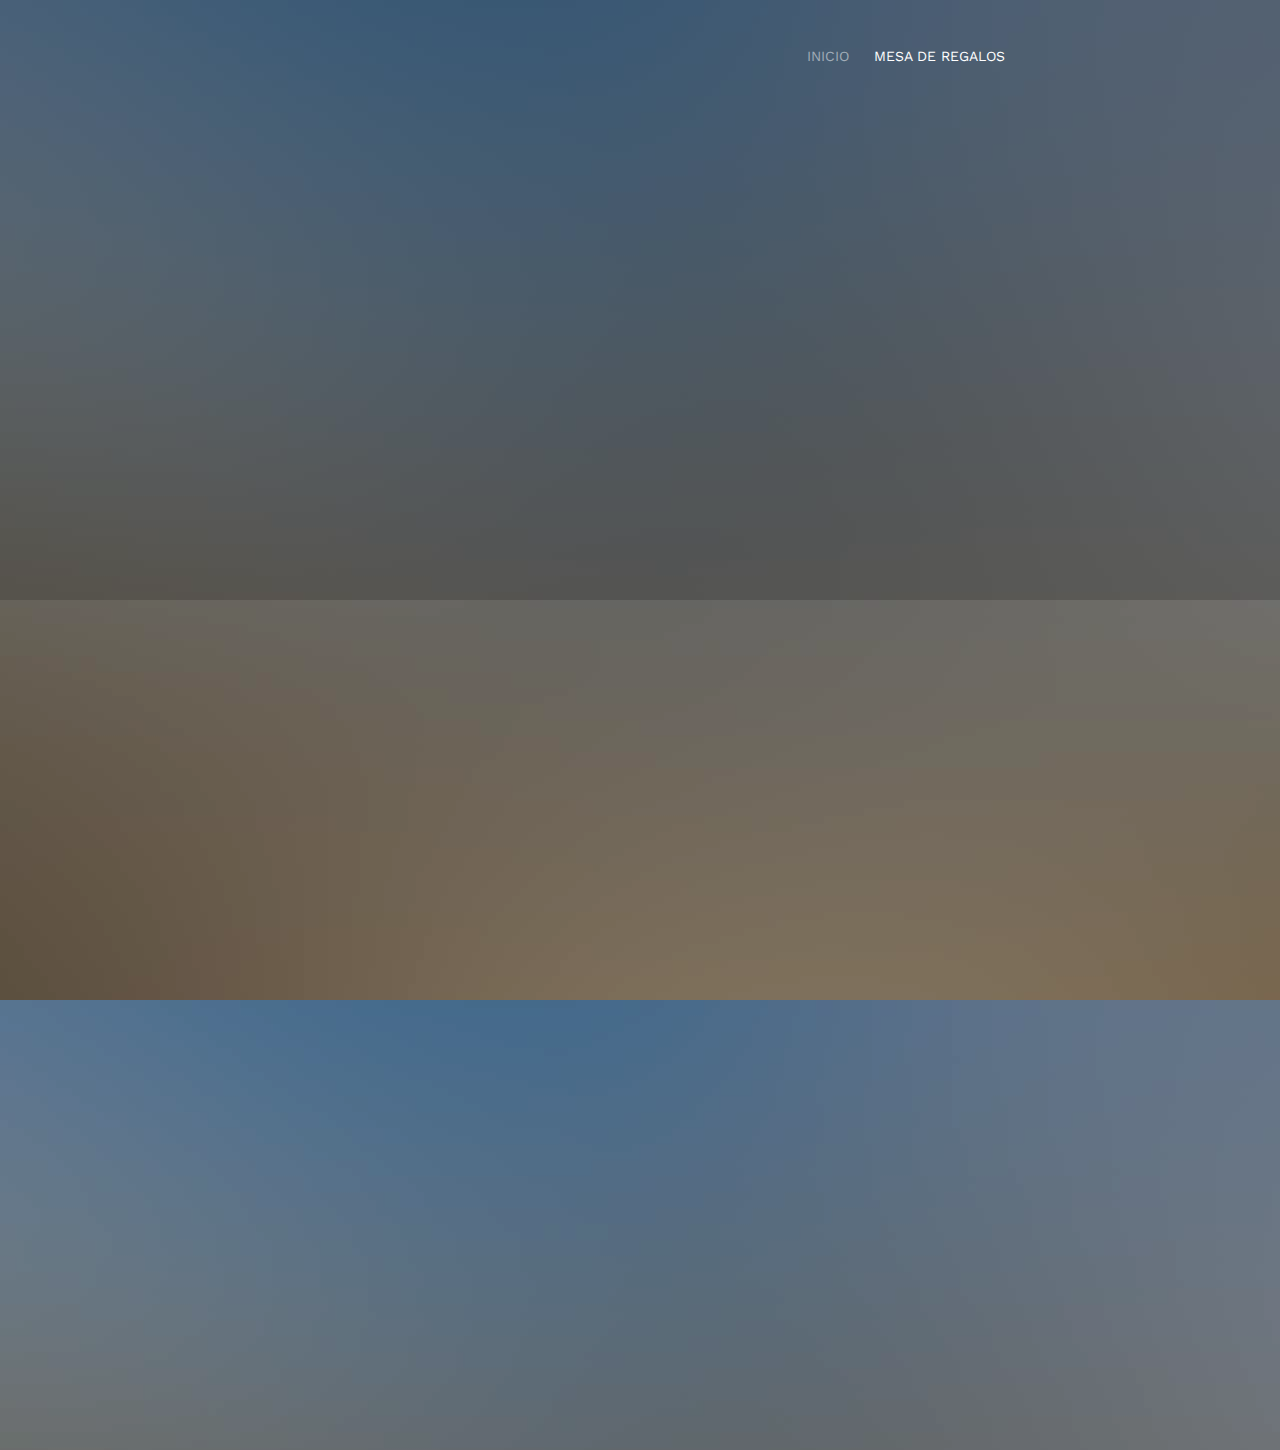
==== commit ef1dc635: "fondo" ====
--- a/mesa.html
+++ b/mesa.html
@@ -65,7 +65,7 @@
 	<![endif]-->
 
 	</head>
-	<body>
+	<body style="background-image:url(./images/img_bg_3.jpg);">
 		
 	<div class="fh5co-loader"></div>
 	
@@ -86,7 +86,7 @@
 		</div>
 	</nav>
 
-	<header id="fh5co-header" class="fh5co-cover fh5co-cover-sm" role="banner" style="background-image:url(./images/img_bg_3.jpg);">
+	<header id="fh5co-header" class="fh5co-cover fh5co-cover-sm" role="banner">
 		<div class="overlay"></div>
 		<div class="fh5co-container">
 			<div class="row">
@@ -108,7 +108,7 @@
 		</div>
 	</header>
 
-	<div id="fh5co-event" class="fh5co-bg" style="background-image:url(./images/img_bg_3.jpg);">
+	<div id="fh5co-event" class="fh5co-bg" >
 		<div class="overlay"></div>
 		<div class="container">		
 			<div class="row">
@@ -139,7 +139,6 @@
 										<img src="https://upload.wikimedia.org/wikipedia/commons/a/a9/Amazon_logo.svg"
 											alt="Amazon Logo" title="Amazon Logo"
 											style="width: 287px; height: auto; display: block; display: block; margin-left: auto; margin-right: auto;"></a>
-											<br>
 								</div>
 							</div>
 						</div>
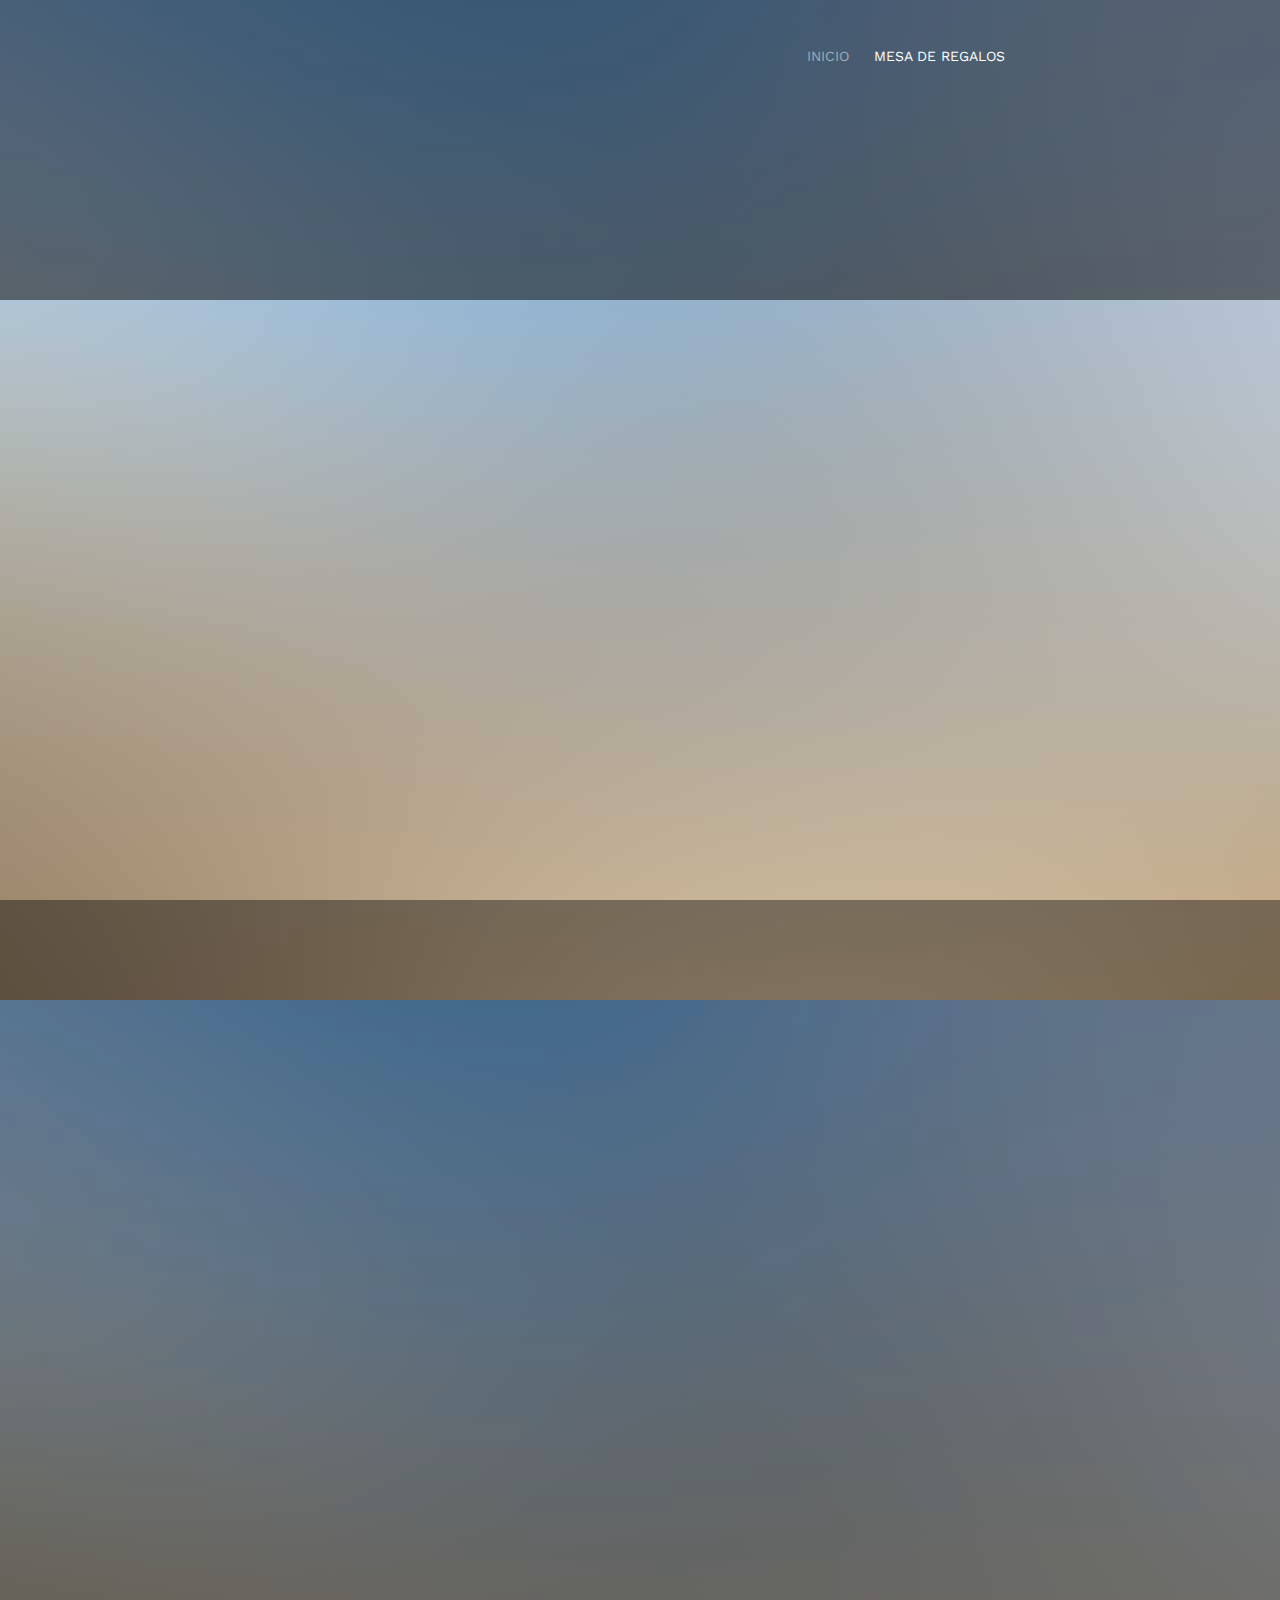
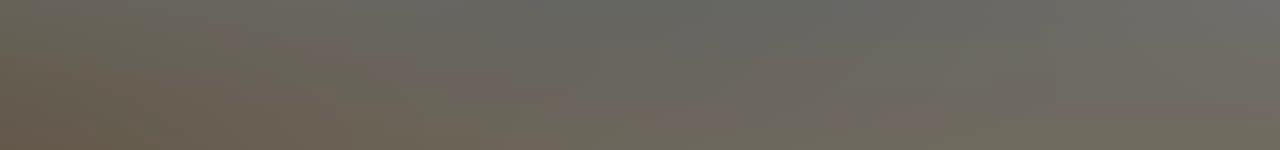
==== commit 34c7aab7: "mesa" ====
--- a/mesa.html
+++ b/mesa.html
@@ -86,7 +86,7 @@
 		</div>
 	</nav>
 
-	<header id="fh5co-header" class="fh5co-cover fh5co-cover-sm" role="banner">
+	<header id="fh5co-header" class="fh5co-cover fh5co-cover-sm2" role="banner">
 		<div class="overlay"></div>
 		<div class="fh5co-container">
 			<div class="row">
--- a/css/style.css
+++ b/css/style.css
@@ -334,6 +334,9 @@
 }
 .fh5co-cover.fh5co-cover-sm {
   height: 600px;
+}
+.fh5co-cover.fh5co-cover-sm2 {
+  height: 300px;
 }
 @media screen and (max-width: 768px) {
   .fh5co-cover.fh5co-cover-sm {
@@ -1842,9 +1845,3 @@
 
 /*# sourceMappingURL=style.css.map */
 
-#map,
-#pano {
-  float: left;
-  height: 100%;
-  width: 50%;
-}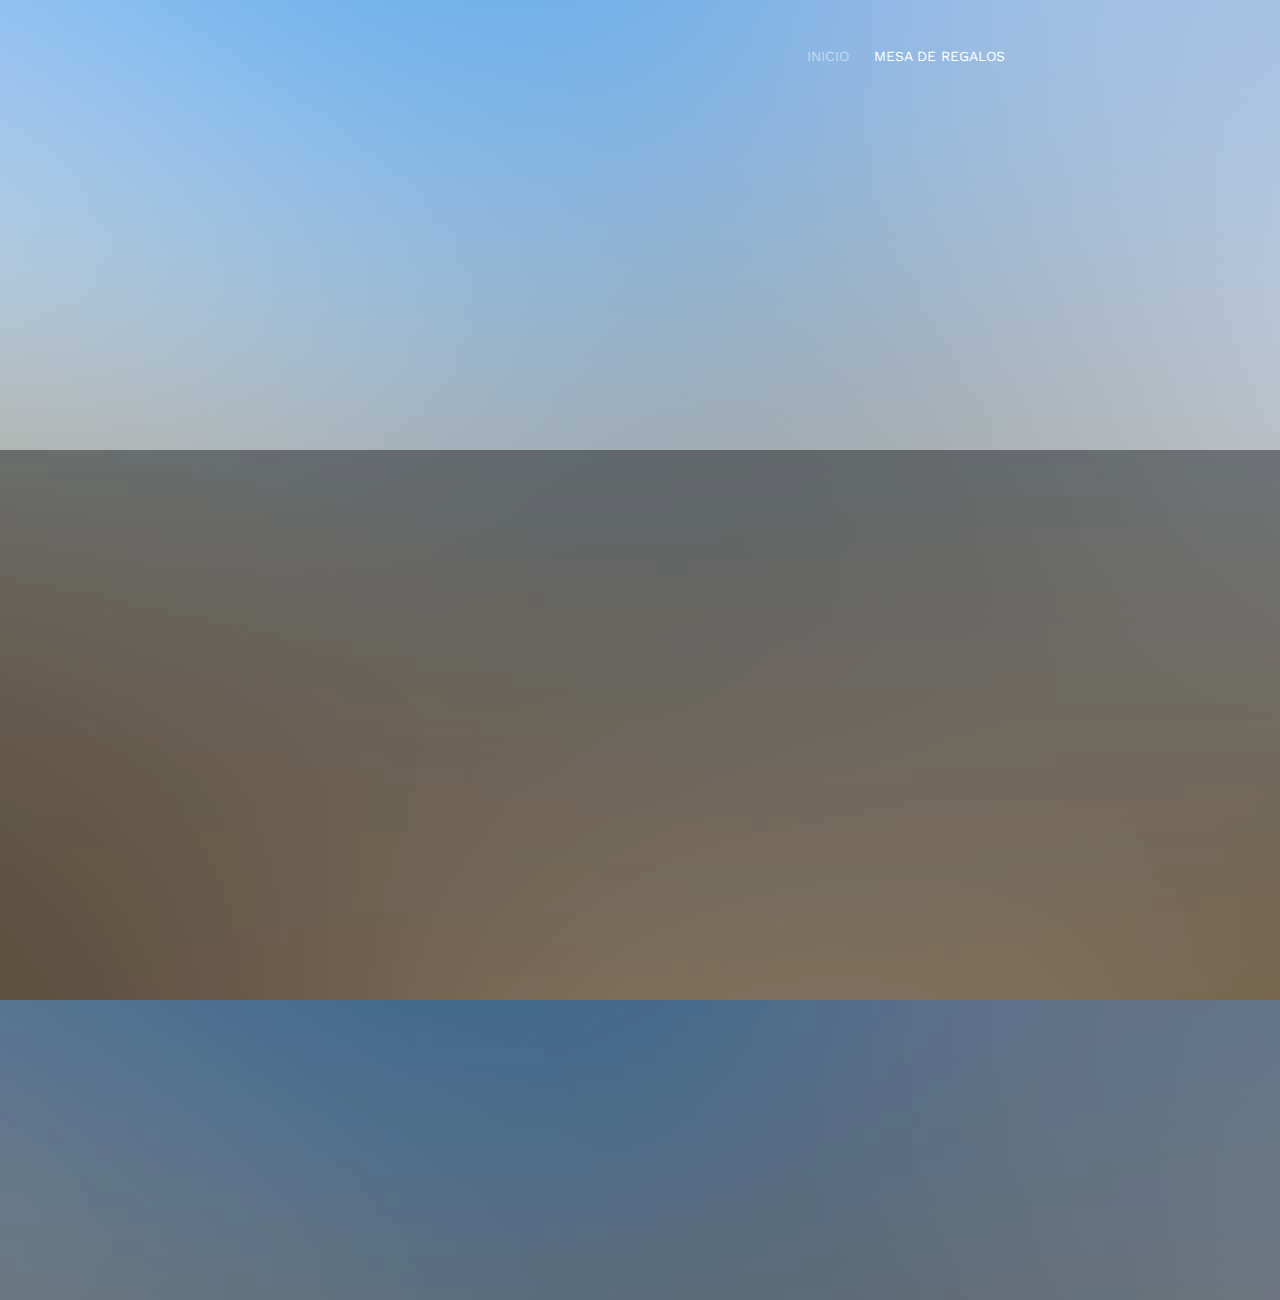
==== commit 2a4a7bdc: "mesa" ====
--- a/mesa.html
+++ b/mesa.html
@@ -86,7 +86,7 @@
 		</div>
 	</nav>
 
-	<header id="fh5co-header" class="fh5co-cover fh5co-cover-sm2" role="banner">
+	<header id="fh5co-header" class="fh5co-cover2 fh5co-cover-sm2" role="banner">
 		<div class="overlay"></div>
 		<div class="fh5co-container">
 			<div class="row">
--- a/css/style.css
+++ b/css/style.css
@@ -297,6 +297,13 @@
 
 .fh5co-cover {
   height: 900px;
+  background-size: cover;
+  background-repeat: no-repeat;
+  position: relative;
+  width: 100%;
+}
+.fh5co-cover2 {
+  height: 450px;
   background-size: cover;
   background-repeat: no-repeat;
   position: relative;
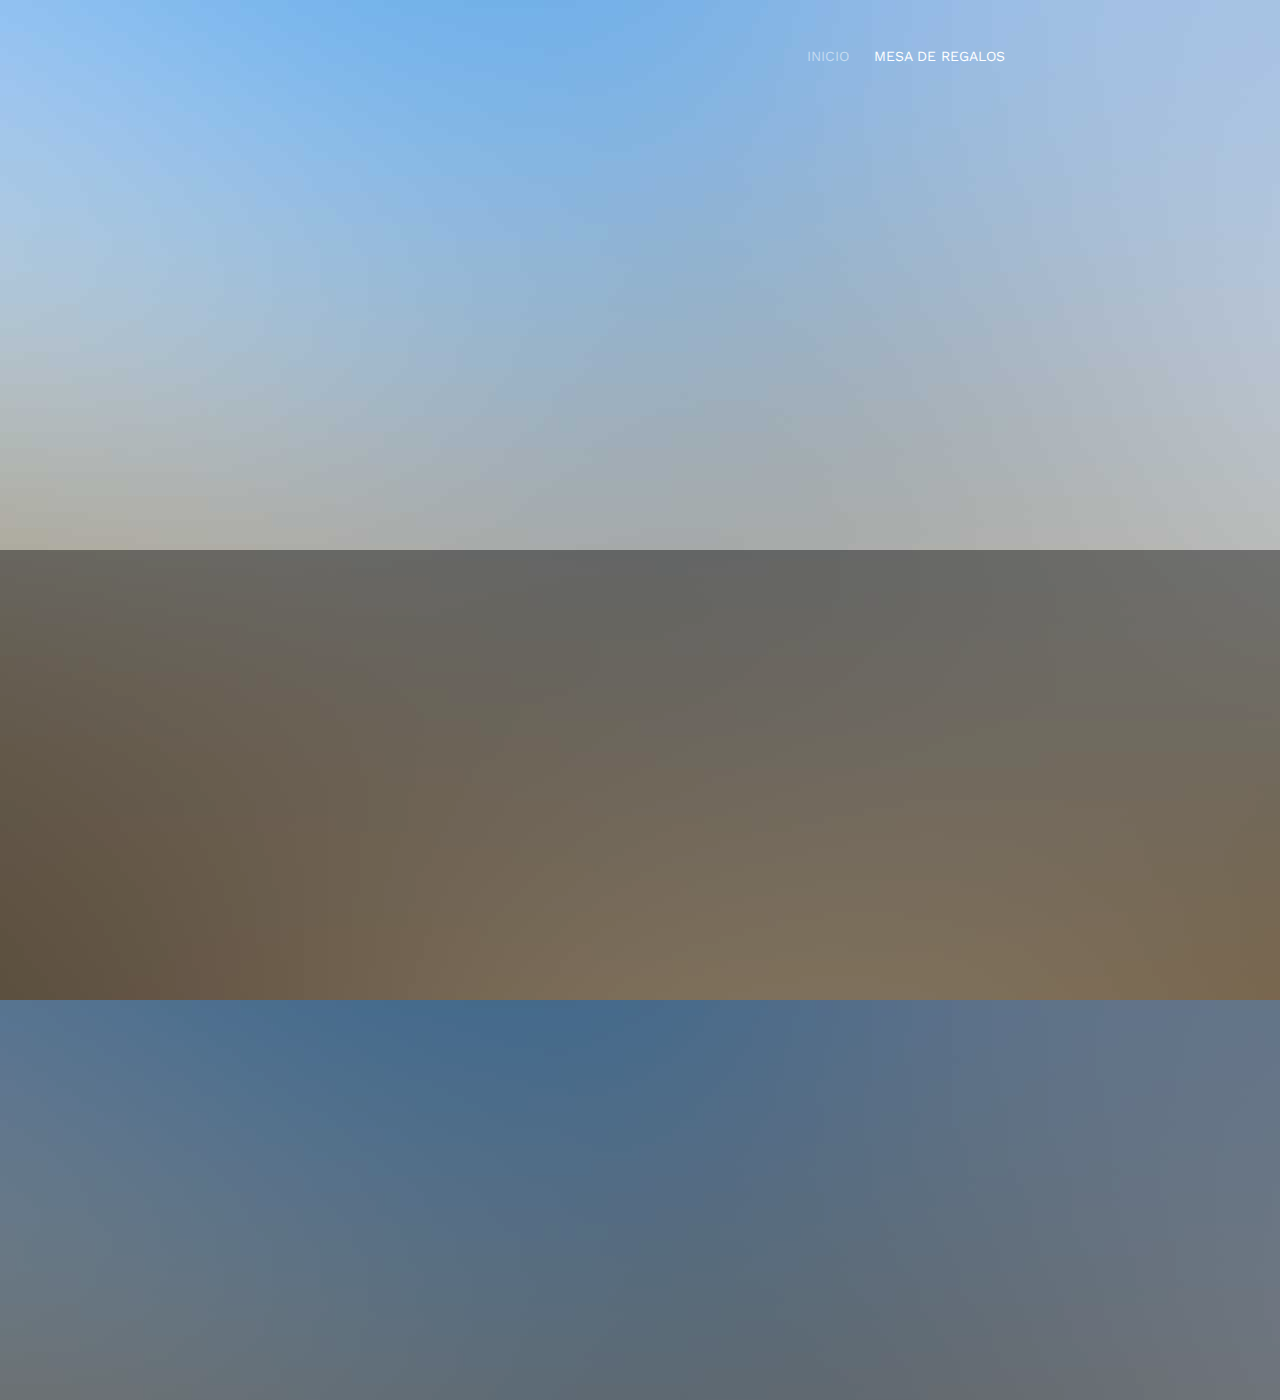
==== commit ecd0137c: "mesa" ====
--- a/mesa.html
+++ b/mesa.html
@@ -87,25 +87,7 @@
 	</nav>
 
 	<header id="fh5co-header" class="fh5co-cover2 fh5co-cover-sm2" role="banner">
-		<div class="overlay"></div>
-		<div class="fh5co-container">
-			<div class="row">
-				<div class="col-md-8 col-md-offset-2 text-center">
-					<div class="display-t">
-						<div class="display-tc animate-box" data-animate-effect="fadeIn">
-							
-							<h1>Mesa de Regalos</h1><br>						
-						<h2>
-							<p>
-							Añadimos la mesa de regalos como sugerencia o si deseas hacernos tu regalo en efectivo, puedes colocarlo en el sobre 
-							disponible el cual podrás depositar en la caja asignada en la mesa de novios.
-							</p>																							
-						</h2>																							
-						</div>						
-					</div>					
-				</div>			
-			</div>			
-		</div>
+		<div class="overlay"></div>		
 	</header>
 
 	<div id="fh5co-event" class="fh5co-bg" >
--- a/css/style.css
+++ b/css/style.css
@@ -303,7 +303,7 @@
   width: 100%;
 }
 .fh5co-cover2 {
-  height: 450px;
+  height: 550px;
   background-size: cover;
   background-repeat: no-repeat;
   position: relative;
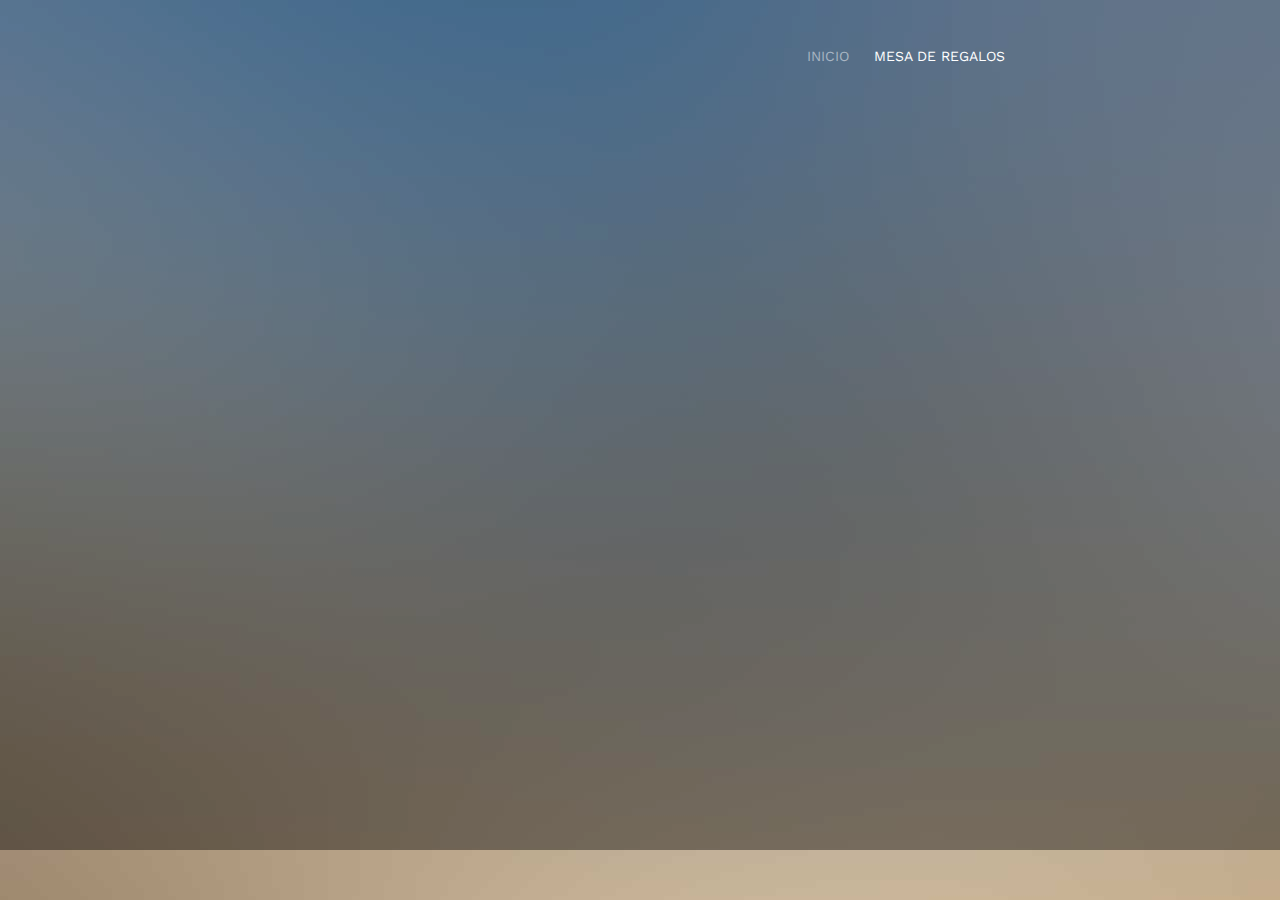
==== commit dbc1a825: "formato mesa" ====
--- a/mesa.html
+++ b/mesa.html
@@ -90,9 +90,27 @@
 		<div class="overlay"></div>		
 	</header>
 
+
+
 	<div id="fh5co-event" class="fh5co-bg" >
 		<div class="overlay"></div>
-		<div class="container">		
+		<div class="container">	
+			<div class="row">
+				<div class="col-md-8 col-md-offset-2 text-center">
+					<div class="display-t">
+						<div class="display-tc animate-box" data-animate-effect="fadeIn">
+							
+							<h1>Mesa de Regalos</h1><br>						
+						<h2>
+							<p>
+							Añadimos la mesa de regalos como sugerencia o si deseas hacernos tu regalo en efectivo, puedes colocarlo en el sobre 
+							disponible el cual podrás depositar en la caja asignada en la mesa de novios.
+							</p>																							
+						</h2>																							
+						</div>						
+					</div>					
+				</div>			
+			</div>				
 			<div class="row">
 				<div class="display-t">
 					<div class="display-tc">	
--- a/css/style.css
+++ b/css/style.css
@@ -303,7 +303,7 @@
   width: 100%;
 }
 .fh5co-cover2 {
-  height: 550px;
+  height: 110;
   background-size: cover;
   background-repeat: no-repeat;
   position: relative;
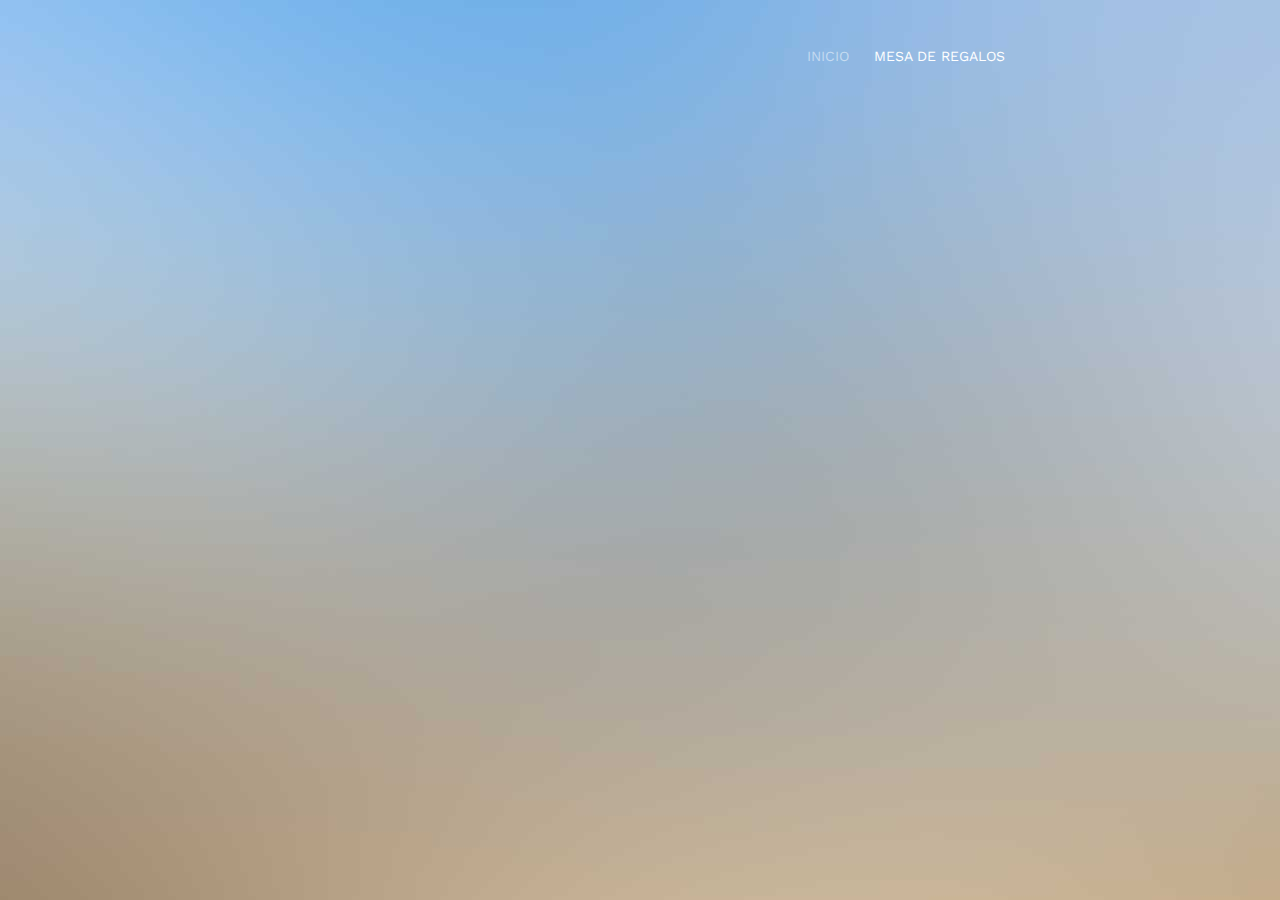
==== commit 7b8192ee: "mesa" ====
--- a/mesa.html
+++ b/mesa.html
@@ -91,36 +91,31 @@
 	</header>
 
 
-
-	<div id="fh5co-event" class="fh5co-bg" >
-		<div class="overlay"></div>
-		<div class="container">	
+	<div id="fh5co-couple-story">
+		<div class="container">
 			<div class="row">
-				<div class="col-md-8 col-md-offset-2 text-center">
-					<div class="display-t">
-						<div class="display-tc animate-box" data-animate-effect="fadeIn">
-							
-							<h1>Mesa de Regalos</h1><br>						
-						<h2>
-							<p>
-							Añadimos la mesa de regalos como sugerencia o si deseas hacernos tu regalo en efectivo, puedes colocarlo en el sobre 
+				<div class="col-md-8 col-md-offset-2 text-center fh5co-heading animate-box">
+					<h2>Mesa de regalos</h2>
+					<br>
+					<h3>
+						<p>
+							Añadimos la mesa de regalos como sugerencia o si deseas hacernos tu regalo en efectivo,
+							puedes colocarlo en el sobre
 							disponible el cual podrás depositar en la caja asignada en la mesa de novios.
-							</p>																							
-						</h2>																							
-						</div>						
-					</div>					
-				</div>			
-			</div>				
+						</p>
+					</h3>
+				</div>
+			</div>
 			<div class="row">
 				<div class="display-t">
-					<div class="display-tc">	
+					<div class="display-tc">
 						<div class="col-md-10 col-md-offset-1">
 							<div class="col-md-6 col-sm-6 text-center">
 								<div class="event-wrap animate-box">
 									<h3>Liverpool</h3>
 									<p>Mesa de regalos <a href="https://mesaderegalos.liverpool.com.mx/eventodebusqueda"
-										style="color: #e10098;" target="_blank"><u>Liverpool,</u></a> número de evento:
-									51160740</p>									
+											style="color: #e10098;" target="_blank"><u>Liverpool,</u></a> número de evento:
+										51160740</p>
 									<a href="https://mesaderegalos.liverpool.com.mx/eventodebusqueda" target="_blank">
 										<img src="https://assetspwa.liverpool.com.mx/assets/images/logos/liverpool-logo.svg"
 											alt="Liverpool Logo" title="Liverpool Logo"
@@ -131,21 +126,21 @@
 								<div class="event-wrap animate-box">
 									<h3>Amazon</h3>
 									<p>
-									Mesa de regalos 
-									<a href="https://www.amazon.com.mx/wedding/eilyn-garcia-mario-arispuro-obregon-june-2023/registry/3TPQM8CGD5H42"
-										style="color:yellow;" target="_blank"><u>Amazon</u></a>
-									<a href="https://www.amazon.com.mx/wedding/eilyn-garcia-mario-arispuro-obregon-june-2023/registry/3TPQM8CGD5H42"
-										target="_blank"></p>
-										<img src="https://upload.wikimedia.org/wikipedia/commons/a/a9/Amazon_logo.svg"
-											alt="Amazon Logo" title="Amazon Logo"
-											style="width: 287px; height: auto; display: block; display: block; margin-left: auto; margin-right: auto;"></a>
+										Mesa de regalos
+										<a href="https://www.amazon.com.mx/wedding/eilyn-garcia-mario-arispuro-obregon-june-2023/registry/3TPQM8CGD5H42"
+											style="color:yellow;" target="_blank"><u>Amazon</u></a>
+										<a href="https://www.amazon.com.mx/wedding/eilyn-garcia-mario-arispuro-obregon-june-2023/registry/3TPQM8CGD5H42"
+											target="_blank">
+									</p>
+									<img src="https://upload.wikimedia.org/wikipedia/commons/a/a9/Amazon_logo.svg"
+										alt="Amazon Logo" title="Amazon Logo"
+										style="width: 287px; height: auto; display: block; display: block; margin-left: auto; margin-right: auto;"></a>
 								</div>
 							</div>
 						</div>
 					</div>
 				</div>
-			</div>
-
+			</div>	
 		</div>
 	</div>
 
